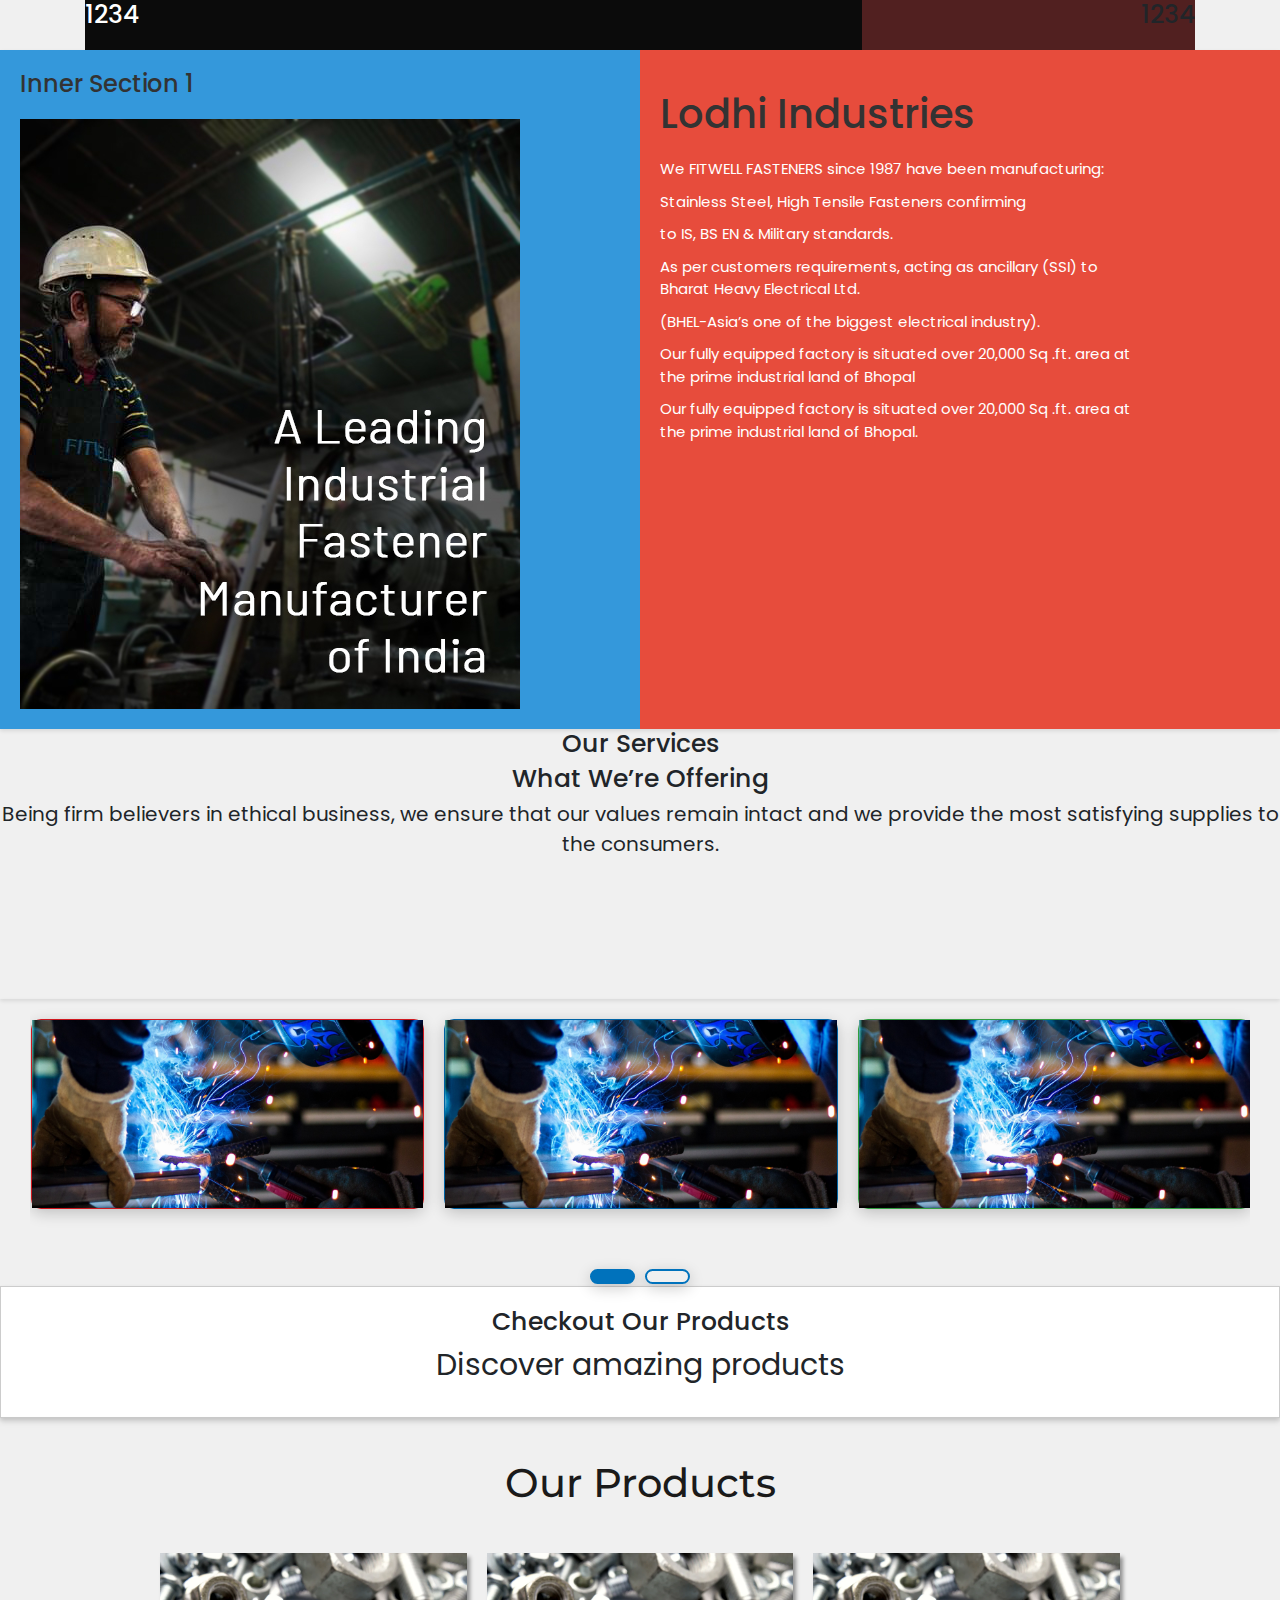
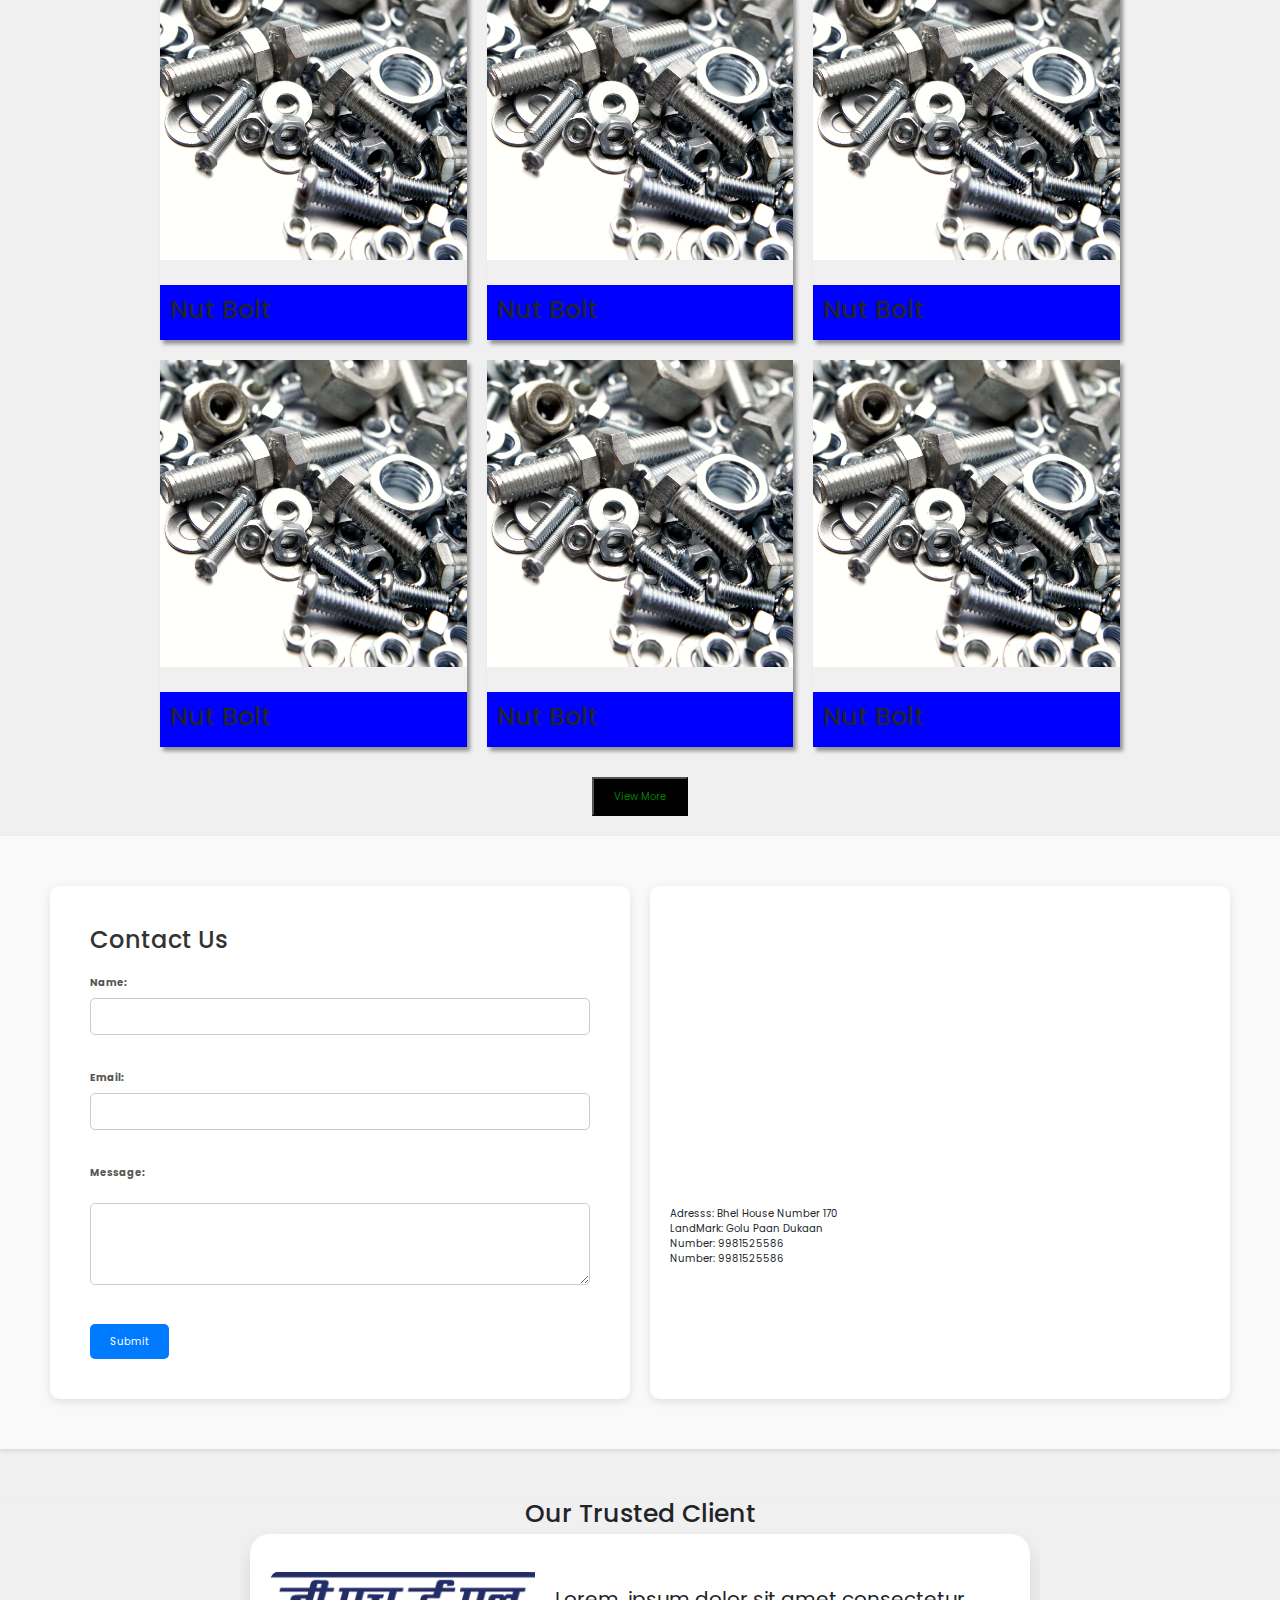
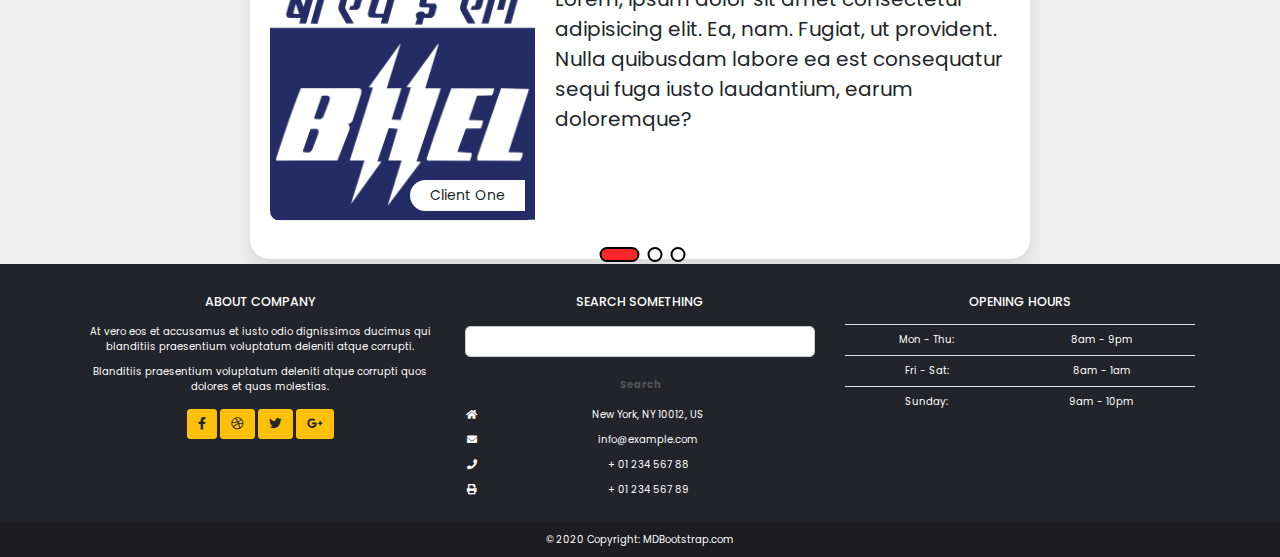
==== index.html @ 73144bdf "Add files via upload" ====
<!DOCTYPE html>
<html lang="en">
  <head>
    <meta charset="UTF-8" />
    <meta name="viewport" content="width=device-width, initial-scale=1.0" />
    <link rel="stylesheet" href="styles.css" />

    <!-- ourwork -->
    <script src="https://code.jquery.com/jquery-3.5.1.js"></script>
    <script src="https://cdnjs.cloudflare.com/ajax/libs/OwlCarousel2/2.3.4/owl.carousel.min.js"></script>
    <link rel="stylesheet" href="https://cdnjs.cloudflare.com/ajax/libs/OwlCarousel2/2.3.4/assets/owl.carousel.min.css">
    <!-- ourwork -->


    <!-- footer -->
        <!-- Add Bootstrap CSS link here -->
        <link rel="stylesheet" href="https://maxcdn.bootstrapcdn.com/bootstrap/4.5.2/css/bootstrap.min.css">
        <!-- Add Font Awesome CSS link here -->
        <link rel="stylesheet" href="https://cdnjs.cloudflare.com/ajax/libs/font-awesome/5.15.3/css/all.min.css">

        <!-- footer -->

    <link rel="stylesheet" href="main-css.css">
    <link rel="stylesheet" href="./css/upperbanner.css" />
    <link rel="stylesheet" href="./css/carousel.css" />
    <link rel="stylesheet" href="./css/welcome.css" />
    <link rel="stylesheet" href="./css/ourwork.css">
    <link rel="stylesheet" href="./css/banner.css">
    <link rel="stylesheet" href="./css/our_products.css">
    <link rel="stylesheet" href="./css/map.css">
    <link rel="stylesheet" href="./css/testimonials.css">

    <title>Responsive Container with Sections</title>
    <!-- maroon black white gold -->
  </head>
  <body>
    <div class="container-x1">
      <section class="section-x1">
        <div class="container">
          <div class="main-up-banner">
            <div class="upper-banner1">
              <h1>1234</h1>
            </div>

            <div class="upper-banner2">
              <h1>1234</h1>
            </div>
          </div>
        </div>
      </section>

      <!-- -------------------- -->
      <section class="section-x1">
        <div class="carousel">
          <div class="carousel-inner">
            <input
              class="carousel-open"
              type="radio"
              id="carousel-1"
              name="carousel"
              aria-hidden="true"
              hidden=""
              checked="checked"
            />
            <div class="carousel-item">
              <img src="./images/rob-lambert-9Q_pLLP_jmA-unsplash.jpg" />
            </div>
            <input
              class="carousel-open"
              type="radio"
              id="carousel-2"
              name="carousel"
              aria-hidden="true"
              hidden=""
            />
            <div class="carousel-item">
              <img src="./images/jayphen-simpson-8jNATlZXhgk-unsplash.jpg" />
            </div>
            <input
              class="carousel-open"
              type="radio"
              id="carousel-3"
              name="carousel"
              aria-hidden="true"
              hidden=""
            />
            <div class="carousel-item">
              <img src="./images/sherman-yang-frFhOVkzGEQ-unsplash.jpg" />
            </div>
            <label for="carousel-3" class="carousel-control prev control-1"
              >‹</label
            >
            <label for="carousel-2" class="carousel-control next control-1"
              >›</label
            >
            <label for="carousel-1" class="carousel-control prev control-2"
              >‹</label
            >
            <label for="carousel-3" class="carousel-control next control-2"
              >›</label
            >
            <label for="carousel-2" class="carousel-control prev control-3"
              >‹</label
            >
            <label for="carousel-1" class="carousel-control next control-3"
              >›</label
            >
            <ol class="carousel-indicators">
              <li>
                <label for="carousel-1" class="carousel-bullet">•</label>
              </li>
              <li>
                <label for="carousel-2" class="carousel-bullet">•</label>
              </li>
              <li>
                <label for="carousel-3" class="carousel-bullet">•</label>
              </li>
            </ol>
          </div>
        </div>
      </section>

      <!-- -------------------- -->

      <!-- -------------------- -->
      <section class="section-x1">
        <div class="outer-container-x3">
          <div class="inner-section-x3 section-1-x3">
            <h2>Inner Section 1</h2>
            <!-- <p>This is some sample content for inner section 1.</p> -->
            <img src="../images/welcome-img-001-new.jpg" alt="" />
          </div>
          <div class="inner-section-x3 section-2-x3">
     
            <h2 >Lodhi Industries</h2>

            <div class="para-x3">
             
              <p>We FITWELL FASTENERS since 1987 have been manufacturing: </p>

                <p>Stainless Steel, High Tensile Fasteners confirming</p> 
                <p>to IS, BS EN & Military standards.</p>
                
                <p>As per customers requirements, acting as ancillary (SSI) to Bharat Heavy Electrical Ltd.</p>
                 <p>(BHEL-Asia’s one of the biggest electrical industry). </p>
                  <p>Our fully equipped factory is situated over 20,000 Sq .ft. area at the prime industrial land of Bhopal</p>
                  <p>Our fully equipped factory is situated over 20,000 Sq .ft. area at the prime industrial land of Bhopal.</p>
                
            </div>

            <div class="carousel-x3"></div>
          </div>
        </div>
      </section>
      <!-- -------------------- -->

      <!-- -------------------- -->
      <section class="section-x1">
        <div class="container-x5">
          <div class="heading-x5">
            <h1>Our Services</h1>
            <h1>What We’re Offering</h1>
            <p>
              Being firm believers in ethical business, we ensure that our
              values remain intact and we provide the most satisfying supplies
              to the consumers.
            </p>
          </div>
        </div>
      </section>
      <!-- -------------------- -->

      <!-- -------------------- -->
      <section class="section-x1">
        <div class="wrapper">
          <div class="carousel-x1 owl-carousel">
             <div class="card card-1">
                <img src="./images/rob-lambert-9Q_pLLP_jmA-unsplash.jpg" alt="">
             </div>
             <div class="card card-2">
              <img src="./images/rob-lambert-9Q_pLLP_jmA-unsplash.jpg" alt="">
             </div>
             <div class="card card-3">
              <img src="./images/rob-lambert-9Q_pLLP_jmA-unsplash.jpg" alt="">
             </div>
             <div class="card card-4">
              <img src="./images/rob-lambert-9Q_pLLP_jmA-unsplash.jpg" alt="">
             </div>
             <div class="card card-5">
              <img src="./images/rob-lambert-9Q_pLLP_jmA-unsplash.jpg" alt="">
             </div>
          </div>
       </div>
       <script>
          $(".carousel-x1").owlCarousel({
            margin: 20,
            loop: true,
            autoplay: true,
            autoplayTimeout: 2000,
            autoplayHoverPause: true,
            responsive: {
              0:{
                items:1,
                nav: false
              },
              600:{
                items:2,
                nav: false
              },
              1000:{
                items:3,
                nav: false
              }
            }
          });
       </script>
      </section>
      <!-- -------------------- -->

      <!-- -------------------- -->
      <section class="section-x1">
        <div class="banner">
          <h1>Checkout Our Products</h1>
          <p>Discover amazing products</p>
        </div>
      </section>
      <!-- -------------------- -->



<!-- our products  -->
      <!-- -------------------- -->
      <section class="section-x1">
        <div class="container-x9">

          <h1 class="heading-x9">Our Products</h1>
      
          <div class="gallery-x9">
      

              <div class="gallery-item-x9">
                <div class="img-div">
                  <img class="gallery-image-x9" src="./images/Blots-and-Nuts_1200x1200.webp" alt="person writing in a notebook beside by an iPad, laptop, printed photos, spectacles, and a cup of coffee on a saucer">
                </div>
                <div class="h1-div">
                  <h1>Nut Bolt</h1>
                </div>
              </div>
           
           


      
              <div class="gallery-item-x9">
                <div class="img-div">
                  <img class="gallery-image-x9" src="./images/Blots-and-Nuts_1200x1200.webp" alt="person writing in a notebook beside by an iPad, laptop, printed photos, spectacles, and a cup of coffee on a saucer">
                </div>

                <div class="h1-div">
                  <h1>Nut Bolt</h1>
                </div>
              </div>
      


              <div class="gallery-item-x9">
                <div class="img-div">
                  <img class="gallery-image-x9"  src="./images/Blots-and-Nuts_1200x1200.webp" alt="person writing in a notebook beside by an iPad, laptop, printed photos, spectacles, and a cup of coffee on a saucer">
                </div>
                <div class="h1-div">
                  <h1>Nut Bolt</h1>
                </div>
              </div>
      
              <div class="gallery-item-x9">
                <div class="img-div">
                  <img class="gallery-image-x9"  src="./images/Blots-and-Nuts_1200x1200.webp" alt="person writing in a notebook beside by an iPad, laptop, printed photos, spectacles, and a cup of coffee on a saucer">
                </div>
                <div class="h1-div">
                  <h1>Nut Bolt</h1>
                </div>
              </div>
      
              <div class="gallery-item-x9">
                <div class="img-div">
                  <img class="gallery-image-x9"  src="./images/Blots-and-Nuts_1200x1200.webp" alt="person writing in a notebook beside by an iPad, laptop, printed photos, spectacles, and a cup of coffee on a saucer">
                </div>
                <div class="h1-div">
                  <h1>Nut Bolt</h1>
                </div>
              </div>
      
              <div class="gallery-item-x9">
                <div class="img-div">
                  <img class="gallery-image-x9"  src="./images/Blots-and-Nuts_1200x1200.webp" alt="person writing in a notebook beside by an iPad, laptop, printed photos, spectacles, and a cup of coffee on a saucer">
                </div>
                <div class="h1-div">
                  <h1>Nut Bolt</h1>
                </div>
              </div>
      
          </div>
      

          <div class="btn-prod">
            <button>View More</button>
          </div>

      </div>
      </section>
      <!-- -------------------- -->
      <!-- our products  -->





      <!-- -------------------- -->
      <section class="section-x1">



        <div class="outer-container-x11">
          <!-- Contact Form -->
          <div class="inner-section-x11">
              <div class="contact-form-x11">
                  <h2>Contact Us</h2>
                  <form>
                      <label for="name">Name:</label>
                      <input type="text" id="name" name="name" required><br><br>
  
                      <label for="email">Email:</label>
                      <input type="email" id="email" name="email" required><br><br>
  
                      <label for="message">Message:</label><br>
                      <textarea id="message" name="message" rows="4" required></textarea><br><br>
  
                      <input type="submit" value="Submit">
                  </form>
              </div>
          </div>
          <!-- Map -->
          <div class="inner-section-x11">
              <div class="map-container-x11">
                  <!-- Google Maps embed link focused on Bhopal -->
                  <iframe src="https://www.google.com/maps/embed?pb=!1m18!1m12!1m3!1d14687.550376116!2d77.40193157275942!3d23.254537868843455!2m3!1f0!2f0!3f0!3m2!1i1024!2i768!4f13.1!3m3!1m2!1s0x397fc4e61d8b0001%3A0x3154ec676f912ab2!2sBhopal%2C%20Madhya%20Pradesh%2C%20India!5e0!3m2!1sen!2sus!4v1630476558932!5m2!1sen!2sus" frameborder="0" style="border:0; width:100%; height:100%;" allowfullscreen></iframe>
              </div>
  
              <div>
                  <div>
                      <span>Adresss:</span>   <span>Bhel House Number 170</span> 
                  </div>
  
                  <div>
                      <span>LandMark:</span>   <span>Golu Paan Dukaan</span> 
                  </div>
  
     
                  <div>
                     <span>Number:</span> <span>9981525586</span>
                  </div>
  
              
                     
                  <div>
                      <span>Number:</span> <span>9981525586</span>
                   </div>
   
  
              </div>
          </div>
      </div>
  
      </section>
      <!-- -------------------- -->


      


      <!-- -------------------- -->
      <section class="section-x1">


        <div class="mom-container-x133">

   

        <div class="container-x13">
          <div class="heading-clients">
            <h1>Our Trusted Client</h1>
          </div>  
          <div class="wrapper-x13">
            <div class="card-x13">
         

              <div class="card-thumb-x13">
                <img src="../images/BHEL_Logo.svg.png" class="client-img-x13" alt="" />
                <span class="client-name-x13">client one</span>
              </div>
              <div class="card-body-x13">
                <p class="review-x13">
                  Lorem, ipsum dolor sit amet consectetur adipisicing elit. Ea, nam.
                  Fugiat, ut provident. Nulla quibusdam labore ea est consequatur
                  sequi fuga iusto laudantium, earum doloremque?
                </p>
                <div class="rating-x13">
                  <img src="img/star-fill.png" class="star" alt="" />
                  <img src="img/star-fill.png" class="star" alt="" />
                  <img src="img/star-fill.png" class="star" alt="" />
                  <img src="img/star-fill.png" class="star" alt="" />
                  <img src="img/star-no-fill.png" class="star" alt="" />
                </div>
              </div>
            </div>
            <div class="card-x13">
              <div class="card-thumb-x13">
                <img src="../images/BHEL_Logo.svg.png" class="client-img-x13" alt="" />
                <span class="client-name-x13">client two</span>
              </div>
              <div class="card-body-x13">
                <p class="review-x13">
                  Lorem, ipsum dolor sit amet consectetur adipisicing elit. Ea, nam.
                  Fugiat, ut provident. Nulla quibusdam labore ea est consequatur
                  sequi fuga iusto laudantium, earum doloremque?
                </p>
                <div class="rating-x13">
                  <img src="img/star-fill.png" class="star" alt="" />
                  <img src="img/star-fill.png" class="star" alt="" />
                  <img src="img/star-fill.png" class="star" alt="" />
                  <img src="img/star-fill.png" class="star" alt="" />
                  <img src="img/star-no-fill.png" class="star" alt="" />
                </div>
              </div>
            </div>
            <div class="card-x13">
              <div class="card-thumb-x13">
                <img src="../images/BHEL_Logo.svg.png" class="client-img-x13" alt="" />
                <span class="client-name-x13">client three</span>
              </div>
              <div class="card-body-x13">
                <p class="review-x13">
                  Lorem, ipsum dolor sit amet consectetur adipisicing elit. Ea, nam.
                  Fugiat, ut provident. Nulla quibusdam labore ea est consequatur
                  sequi fuga iusto laudantium, earum doloremque?
                </p>
                <div class="rating-x13">
                  <img src="img/star-fill.png" class="star" alt="" />
                  <img src="img/star-fill.png" class="star" alt="" />
                  <img src="img/star-fill.png" class="star" alt="" />
                  <img src="img/star-fill.png" class="star" alt="" />
                  <img src="img/star-no-fill.png" class="star" alt="" />
                </div>
              </div>
            </div>
          </div>
          <div class="indicators-x13">
            <button class="active-x13"></button>
            <button></button>
            <button></button>
          </div>
        </div>

      </div>
    
        <script src="app.js"></script>
    
        <script>
          const wrapper = document.querySelector(".wrapper-x13");
          const indicators = [...document.querySelectorAll(".indicators-x13 button")];
    
          let currentTestimonial = 0; // Default 0
    
          indicators.forEach((item, i) => {
            item.addEventListener("click", () => {
              indicators[currentTestimonial].classList.remove("active-x13");
              wrapper.style.marginLeft = `-${100 * i}%`;
              item.classList.add("active-x13");
              currentTestimonial = i;
            });
          });
        </script>

      </section>
      <!-- -------------------- -->




      

      <!-- -------------------- -->
      <section class="section-x1">
           <!-- Footer with full width -->
    <footer class="text-white text-center text-lg-start" style="background-color: #23242a;">
      <!-- Grid container -->
      <div class="container p-4">
          <!-- Grid row -->
          <div class="row mt-4">
              <!-- Grid column 1 -->
              <div class="col-lg-4 col-md-12 mb-4 mb-md-0">
                  <h5 class="text-uppercase mb-4">About company</h5>
                  <p>
                      At vero eos et accusamus et iusto odio dignissimos ducimus qui blanditiis praesentium
                      voluptatum deleniti atque corrupti.
                  </p>
                  <p>
                      Blanditiis praesentium voluptatum deleniti atque corrupti quos dolores et quas
                      molestias.
                  </p>
                  <div class="mt-4">
                      <!-- Social media icons -->
                      <a href="#" class="btn btn-floating btn-warning btn-lg"><i class="fab fa-facebook-f"></i></a>
                      <a href="#" class="btn btn-floating btn-warning btn-lg"><i class="fab fa-dribbble"></i></a>
                      <a href="#" class="btn btn-floating btn-warning btn-lg"><i class="fab fa-twitter"></i></a>
                      <a href="#" class="btn btn-floating btn-warning btn-lg"><i class="fab fa-google-plus-g"></i></a>
                  </div>
              </div>
              <!-- Grid column 2 -->
              <div class="col-lg-4 col-md-6 mb-4 mb-md-0">
                  <h5 class="text-uppercase mb-4 pb-1">Search something</h5>
                  <div class="form-outline form-white mb-4">
                      <input type="text" id="formControlLg" class="form-control form-control-lg">
                      <label class="form-label" for="formControlLg" style="margin-left: 0px;">Search</label>
                  </div>
                  <ul class="fa-ul" style="margin-left: 1.65em;">
                      <li class="mb-3">
                          <span class="fa-li"><i class="fas fa-home"></i></span><span class="ms-2">New York, NY 10012, US</span>
                      </li>
                      <li class="mb-3">
                          <span class="fa-li"><i class="fas fa-envelope"></i></span><span class="ms-2">info@example.com</span>
                      </li>
                      <li class="mb-3">
                          <span class="fa-li"><i class="fas fa-phone"></i></span><span class="ms-2">+ 01 234 567 88</span>
                      </li>
                      <li class="mb-3">
                          <span class="fa-li"><i class="fas fa-print"></i></span><span class="ms-2">+ 01 234 567 89</span>
                      </li>
                  </ul>
              </div>
              <!-- Grid column 3 -->
              <div class="col-lg-4 col-md-6 mb-4 mb-md-0">
                  <h5 class="text-uppercase mb-4">Opening hours</h5>
                  <table class="table text-center text-white">
                      <tbody class="font-weight-normal">
                          <tr>
                              <td>Mon - Thu:</td>
                              <td>8am - 9pm</td>
                          </tr>
                          <tr>
                              <td>Fri - Sat:</td>
                              <td>8am - 1am</td>
                          </tr>
                          <tr>
                              <td>Sunday:</td>
                              <td>9am - 10pm</td>
                          </tr>
                      </tbody>
                  </table>
              </div>
          </div>
          <!-- Grid row -->
      </div>
      <!-- Grid container -->

      <!-- Copyright -->
      <div class="text-center p-3" style="background-color: rgba(0, 0, 0, 0.2);">
          © 2020 Copyright:
          <a class="text-white" href="https://mdbootstrap.com/">MDBootstrap.com</a>
      </div>
      <!-- Copyright -->
  </footer>
  <!-- End of footer -->
      </section>
      <!-- -------------------- -->




      

      <!-- -------------------- -->
      <section class="section-x1"></section>
      <!-- -------------------- -->



         <!-- -------------------- -->
         <section class="section-x1"></section>
         <!-- -------------------- -->


            <!-- -------------------- -->
      <section class="section-x1"></section>
      <!-- -------------------- -->

         <!-- -------------------- -->
         <section class="section-x1"></section>
         <!-- -------------------- -->





    </div>
  </body>
</html>
---- styles.css ----
body {
    margin: 0;
    font-family: Arial, sans-serif;
  }
  
  .container-x1 {
    /* display: flex;
    flex-wrap: wrap; */
    justify-content: space-between;
    /* padding: 20px; */
    background-color: #f0f0f0;
  }
  
  .section-x1 {
    flex: 1;
    /* min-width: calc(20% - 20px); Adjust as needed for spacing */
    /* margin: 2px;
    padding: 20px; */
    /* background-color: #ffbfbf; */
    /* border-radius: 8px; */
    box-shadow: 0 2px 4px rgba(0, 0, 0, 0.1);
    /* text-align: center; */
  }
---- main-css.css ----
body {
    margin: 0;
    padding: 0;
    box-sizing: border-box;
}


/* carousel-css */

.carousel-item img{
    width: 100%;
}

.carousel-item {
    height: 90vh;
}

/* carousel-css */




/* about us */

.outer-container-x3 {
    width: 100%;
}

.section-2-x3 h2{
    font-size: 40px;
    margin-top: 20px;
}


.para-x3 p{
    font-size: 15px;
    width: 80%;

}
/* about us */



/* products  */
.img-div h1{
color: white;
background-color: black;
font-size: 20px;
padding: 2px;
}


/* products  */



/* our services */

.container-x5 {
    height: 30vh;
}

.heading-x5 {
    text-align: center;
    font-size: 20px;
}


/* our services */




/* products banner */

.banner {
    text-align: center;
    font-size: 30px;
}

.img-div {
    background-color: blue;
}

.h1-div {
    margin-top: 25px;
    background-color: blue;
    padding: 10px;
}

.btn-prod{
    text-align: center;
}


.btn-prod button{
color: green;
background-color: black;
padding: 10px 20px;
margin-top: 30px;
}
---- css/upperbanner.css ----
body {
    margin: 0;
    font-family: Arial, sans-serif;
  }

  .main-up-banner {
    display: flex;
    justify-content: space-between;
  }


  .upper-banner1 {
    width: 70%;
    background-color: rgb(11, 11, 11);
    height: 50px;
    color: white;
  }


  .upper-banner2 {
    width: 30%;
    background-color: rgb(81, 32, 32);
    height: 50px;
    
  } 


   .upper-banner2 h1{
    float: right;
   }
---- css/carousel.css ----
html, body {
    margin: 0px;
    padding: 0px;
    background: url("http://digital.bnint.com/filelib/s9/photos/white_wood_4500x3000_lo_res.jpg");
}

.carousel {
    position: relative;
    box-shadow: 0px 1px 6px rgba(0, 0, 0, 0.64);
    /* margin-top: 26px; */
}

.carousel-inner {
    position: relative;
    overflow: hidden;
    width: 100%;
}

.carousel-open:checked + .carousel-item {
    position: static;
    opacity: 100;
}

.carousel-item {
    position: absolute;
    opacity: 0;
    -webkit-transition: opacity 0.6s ease-out;
    transition: opacity 0.6s ease-out;
}

.carousel-item img {
    display: block;
    height: auto;
    max-width: 100%;
}

.carousel-control {
    background: rgba(0, 0, 0, 0.28);
    border-radius: 50%;
    color: #fff;
    cursor: pointer;
    display: none;
    font-size: 40px;
    height: 40px;
    line-height: 35px;
    position: absolute;
    top: 50%;
    -webkit-transform: translate(0, -50%);
    cursor: pointer;
    -ms-transform: translate(0, -50%);
    transform: translate(0, -50%);
    text-align: center;
    width: 40px;
    z-index: 10;
}

.carousel-control.prev {
    left: 2%;
}

.carousel-control.next {
    right: 2%;
}

.carousel-control:hover {
    background: rgba(0, 0, 0, 0.8);
    color: #aaaaaa;
}

#carousel-1:checked ~ .control-1,
#carousel-2:checked ~ .control-2,
#carousel-3:checked ~ .control-3 {
    display: block;
}

.carousel-indicators {
    list-style: none;
    margin: 0;
    padding: 0;
    position: absolute;
    bottom: 2%;
    left: 0;
    right: 0;
    text-align: center;
    z-index: 10;
}

.carousel-indicators li {
    display: inline-block;
    margin: 0 5px;
}

.carousel-bullet {
    color: #fff;
    cursor: pointer;
    display: block;
    font-size: 35px;
}

.carousel-bullet:hover {
    color: #aaaaaa;
}

#carousel-1:checked ~ .control-1 ~ .carousel-indicators li:nth-child(1) .carousel-bullet,
#carousel-2:checked ~ .control-2 ~ .carousel-indicators li:nth-child(2) .carousel-bullet,
#carousel-3:checked ~ .control-3 ~ .carousel-indicators li:nth-child(3) .carousel-bullet {
    color: #428bca;
}

#title {
    width: 100%;
    position: absolute;
    padding: 0px;
    margin: 0px auto;
    text-align: center;
    font-size: 27px;
    color: rgba(255, 255, 255, 1);
    font-family: 'Open Sans', sans-serif;
    z-index: 9999;
    text-shadow: 0px 1px 2px rgba(0, 0, 0, 0.33), -1px 0px 2px rgba(255, 255, 255, 0);
}
---- css/welcome.css ----
body {
    margin: 0;
    padding: 0;
    font-family: Arial, sans-serif;
  }
  .outer-container-x3 {
    display: flex;
    flex-wrap: wrap;
    justify-content: center;
  }
  .inner-section-x3 {
    flex: 1;
    min-width: 300px;
    padding: 20px;
    box-sizing: border-box;
    color: #fff;
  }
  .section-1-x3 {
    background-color: #3498db;
  }
  .section-2-x3 {
    background-color: #e74c3c;
  }
---- css/ourwork.css ----
@import url('https://fonts.googleapis.com/css?family=Poppins:400,500,600,700&display=swap');
*{
margin: 0;
padding: 0;
box-sizing: border-box;
font-family: 'Poppins', sans-serif;
}
body{
min-height: 100vh;
display: flex;
align-items: center;
}
.wrapper{
width: 100%;
}
.carousel-x1{
width: 100vw;;
margin: auto;
padding: 0 30px;
}
.carousel-x1 .card{
color: #fff;
text-align: center;
margin: 20px 0;
line-height: 250px;
font-size: 90px;
font-weight: 600;
border-radius: 10px;
box-shadow: 0px 4px 15px rgba(0,0,0,0.2);
}
.carousel-x1 .card-1{
background: #ed1c24;
}
.carousel-x1 .card-2{
background: #0072bc;
}
.carousel-x1 .card-3{
background: #39b54a;
}
.carousel-x1 .card-4{
background: #f26522;
}
.carousel-x1 .card-5{
background: #630460;
}
.owl-dots{
text-align: center;
margin-top: 40px;
}
.owl-dot{
height: 15px;
width: 45px;
margin: 0 5px;
outline: none;
border-radius: 14px;
border: 2px solid #0072bc!important;
box-shadow: 0px 4px 15px rgba(0,0,0,0.2);
transition: all 0.3s ease;
}
.owl-dot.active,
.owl-dot:hover{
background: #0072bc!important;
}
---- css/banner.css ----
body {
    margin: 0;
    padding: 0;
    /* display: flex;
    justify-content: center; */
    align-items: center;
    min-height: 100vh;
    background-color: #f0f0f0; /* Change this to your desired background color */
  }
  
  .banner {
    width: 100%;
    padding: 20px;
    text-align: center;
    background-color: #ffffff; /* Change this to your desired banner background color */
    border: 1px solid #ccc;
    box-shadow: 0 4px 6px rgba(0, 0, 0, 0.1);
  }

  @media (max-width: 768px) {
    .banner {
      max-width: 90%;
    }
  }
---- css/our_products.css ----
@import url(https://fonts.googleapis.com/css?family=Montserrat:500);

:root {
	/* Base font size */
	font-size: 10px;
}

*,
*::before,
*::after {
	box-sizing: border-box;
}

body {
	min-height: 100vh;
	background-color: #fafafa;
}

.container-x9 {
	max-width: 100rem;
	margin: 0 auto;
	padding: 0 2rem 2rem;
}

.heading-x9 {
	font-family: "Montserrat", Arial, sans-serif;
	font-size: 4rem;
	font-weight: 500;
	line-height: 1.5;
	text-align: center;
	padding: 3.5rem 0;
	color: #1a1a1a;
}

.heading-x9 span {
	display: block;
}

.gallery-x9 {
	display: flex;
	flex-wrap: wrap;
	/* Compensate for excess margin on outer gallery flex items */
	margin: -1rem -1rem;
}

.gallery-item-x9 {
	/* Minimum width of 24rem and grow to fit available space */
	flex: 1 0 24rem;
	/* Margin value should be half of grid-gap value as margins on flex items don't collapse */
	margin: 1rem;
	box-shadow: 0.3rem 0.4rem 0.4rem rgba(0, 0, 0, 0.4);
	overflow: hidden;
}

.gallery-image-x9 {
	display: block;
	width: 100%;
	height: 100%;
	object-fit: cover;
	transition: transform 400ms ease-out;
}

.gallery-image-x9:hover {
	transform: scale(1.15);
}

/*

The following rule will only run if your browser supports CSS grid.

Remove or comment-out the code block below to see how the browser will fall-back to flexbox styling. 

*/

@supports (display: grid) {
	.gallery-x9 {
		display: grid;
		grid-template-columns: repeat(auto-fit, minmax(24rem, 1fr));
		grid-gap: 2rem;
	}

	.gallery-x9,
	.gallery-item-x9 {
		margin: 0;
	}
}
---- css/map.css ----
/* Resetting some default browser styling for a consistent look */
body, h2, form {
    margin: 0;
    padding: 0;
}

body {
    font-family: Arial, sans-serif;
}

/* Styling for the outer container */
.outer-container-x11 {
    display: flex;
    justify-content: space-between;
    flex-wrap: wrap;
    padding: 40px;
    background-color: #f9f9f9;  /* Added a slight background color for contrast */
}

/* Styling for the inner sections */
.inner-section-x11 {
    flex: 1;
    padding: 20px;
    box-shadow: 0 3px 10px rgba(0, 0, 0, 0.1); /* Subtle shadow for depth */
    background-color: white; /* Make the inner sections pop out */
    border-radius: 10px;
    margin: 10px; /* Added spacing between sections */
}

/* Styling for the contact form */
.contact-form-x11 {
    padding: 20px;
    border-radius: 10px;
}

h2 {
    font-size: 24px;
    margin-bottom: 20px; /* Space between title and content */
    color: #333; /* Dark color for emphasis */
}

label {
    display: block;
    margin-bottom: 8px; /* Space between label and input */
    font-weight: bold; /* Make labels bold */
    color: #555; /* Dark grey color for labels */
}

input[type="text"], input[type="email"], textarea {
    width: 100%; /* Full width inputs */
    padding: 10px;
    border: 1px solid #ccc; /* Light border */
    border-radius: 5px; /* Rounded corners */
    margin-bottom: 20px; /* Space between each input */
}

input[type="submit"] {
    background-color: #007BFF; /* Blue color */
    color: white;
    padding: 10px 20px;
    border: none;
    border-radius: 5px;
    cursor: pointer;
    transition: background-color 0.3s ease; /* Transition for hover effect */
}

input[type="submit"]:hover {
    background-color: #0056b3; /* Darken on hover */
}

/* Styling for the map container */
.map-container-x11 {
    width: 100%;
    height: 300px;
    border-radius: 10px;
    overflow: hidden;
}

/* Responsive styling */
@media (max-width: 768px) {
    .map-container-x11 {
        height: 200px;
    }

    .outer-container-x11 {
        padding: 20px; /* Reduce padding on smaller screens */
        flex-direction: column;
    }
}
---- css/testimonials.css ----
@import url("https://fonts.googleapis.com/css2?family=Dosis:wght@500&family=Roboto:wght@400&display=swap");

* {
  margin: 0;
  padding: 0;
  box-sizing: border-box;
}

body {
  /* width: 100%;
  height: 100vh;
  display: flex;
  justify-content: center;

  font-family: "dosis";
  color: #080808; */
  /* background: linear-gradient(110deg, #fc6a6a 0%, #ffc69d 100%); */
  background-color: blanchedalmond;

  /* text-align: center; */
}

.heading-clients{
    text-align: center;
    font-size: 20px;
}

.mom-container-x133 {
display: flex;
justify-content: center;
margin-top: 50px;
}

.container-x13 {
  position: relative;

  width: 800px;
  min-width: 350px;
  min-height: 250px;
  padding-bottom: 40px;
  overflow: hidden;

}

.wrapper-x13 {
  width: 300%;
  /* 300% 'caz we have 3 cards */
  min-height: 100%;
  display: flex;
  justify-content: space-between;
  transition: 1s;
}

.card-x13 {
  width: 800px;
  min-height: 100%;
  background: #fff;
  border-radius: 20px;
  box-shadow: 0 10px 20px rgba(0, 0, 0, 0.1);
  display: flex;
  justify-content: center;
  align-items: center;
  padding: 20px;
  margin: 0 10px;
}

.card-thumb-x13 {
  width: 70%;
  height: 250px;
  overflow: hidden;
  border-top-left-radius: 10px;
  border-bottom-left-radius: 10px;
  position: relative;
}

.client-img-x13 {
  width: 100%;
  height: 100%;
  object-fit: cover;
}

.client-name-x13 {
  position: absolute;
  bottom: 10px;
  right: 10px;
  border-top-left-radius: 50px;
  border-bottom-left-radius: 50px;
  padding: 5px 20px;
  background: #fff;
  text-transform: capitalize;
  font-size: 14px;
}

.card-body-x13 {
  width: 120%;
  min-height: 100%;
  height: auto;
  margin-left: 20px;
  position: relative;
  padding-bottom: 50px;
}

.review-x13 {
  font-size: 20px;
  line-height: 30px;
  margin-top: 30px;
}

.rating-x13 {
  position: absolute;
  bottom: 10px;
  left: 0;
  display: flex;
  justify-content: center;
  align-items: center;
}

.star {
  width: 25px;
  margin-right: 5px;
}

.indicators-x13 {
  position: absolute;
  bottom: 0;
  left: 50%;
  transform: translateX(-50%);
}

.indicators-x13 button {
  background: none;
  border: none;
  outline: none;
  width: 15px;
  height: 15px;
  border-radius: 50%;
  border: 2px solid #000000;
  cursor: pointer;
  margin-left: 5px;
  transition: 0.5s;
}

button.active-x13 {
  width: 40px;
  border-radius: 50px;
  background: #ff2727;
}

@media (max-width: 800px) {
  .container-x13 {
    width: 50%;
    margin: auto;
  }
  .card-x13 {
    flex-direction: column;
  }
  .card-thumb-x13 {
    width: 100%;
    border-radius: 10px;
  }
  .card-body-x13 {
    width: 100%;
    min-height: auto;
    margin-left: 0;
  }
}
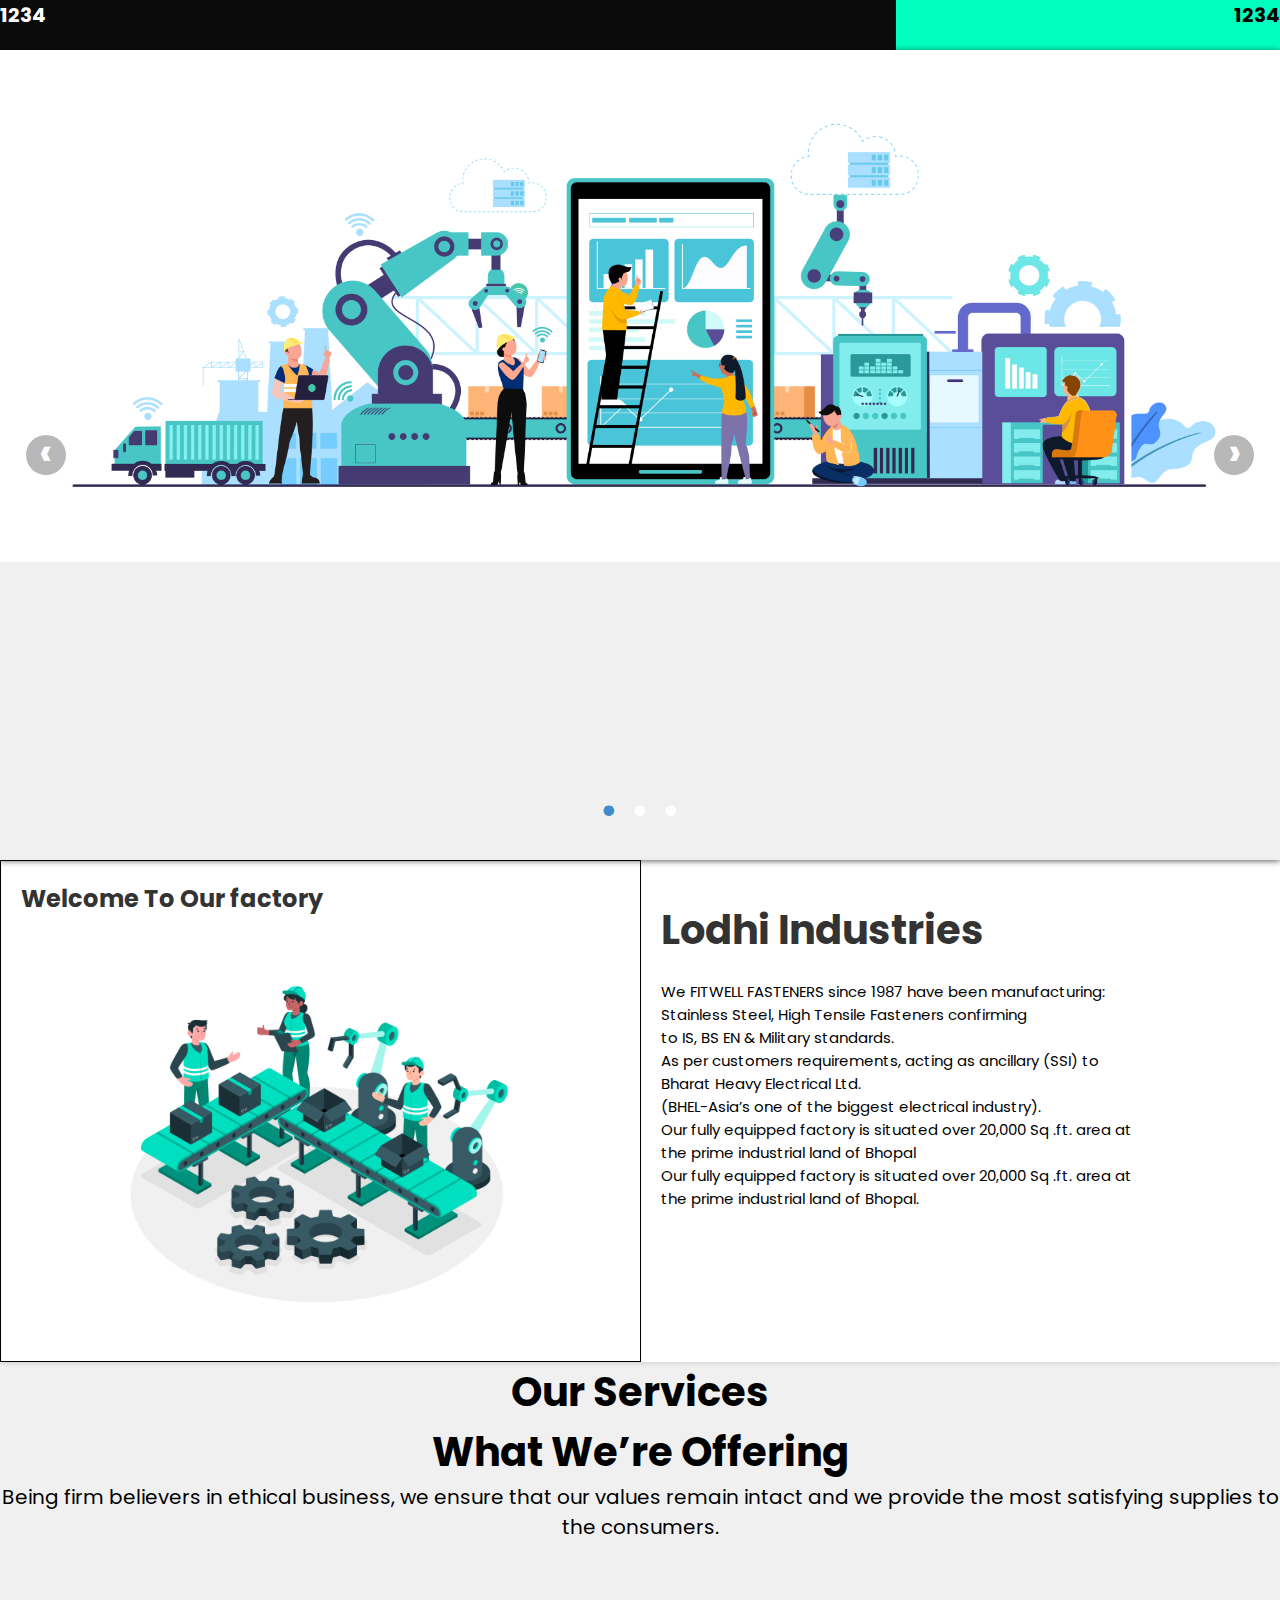
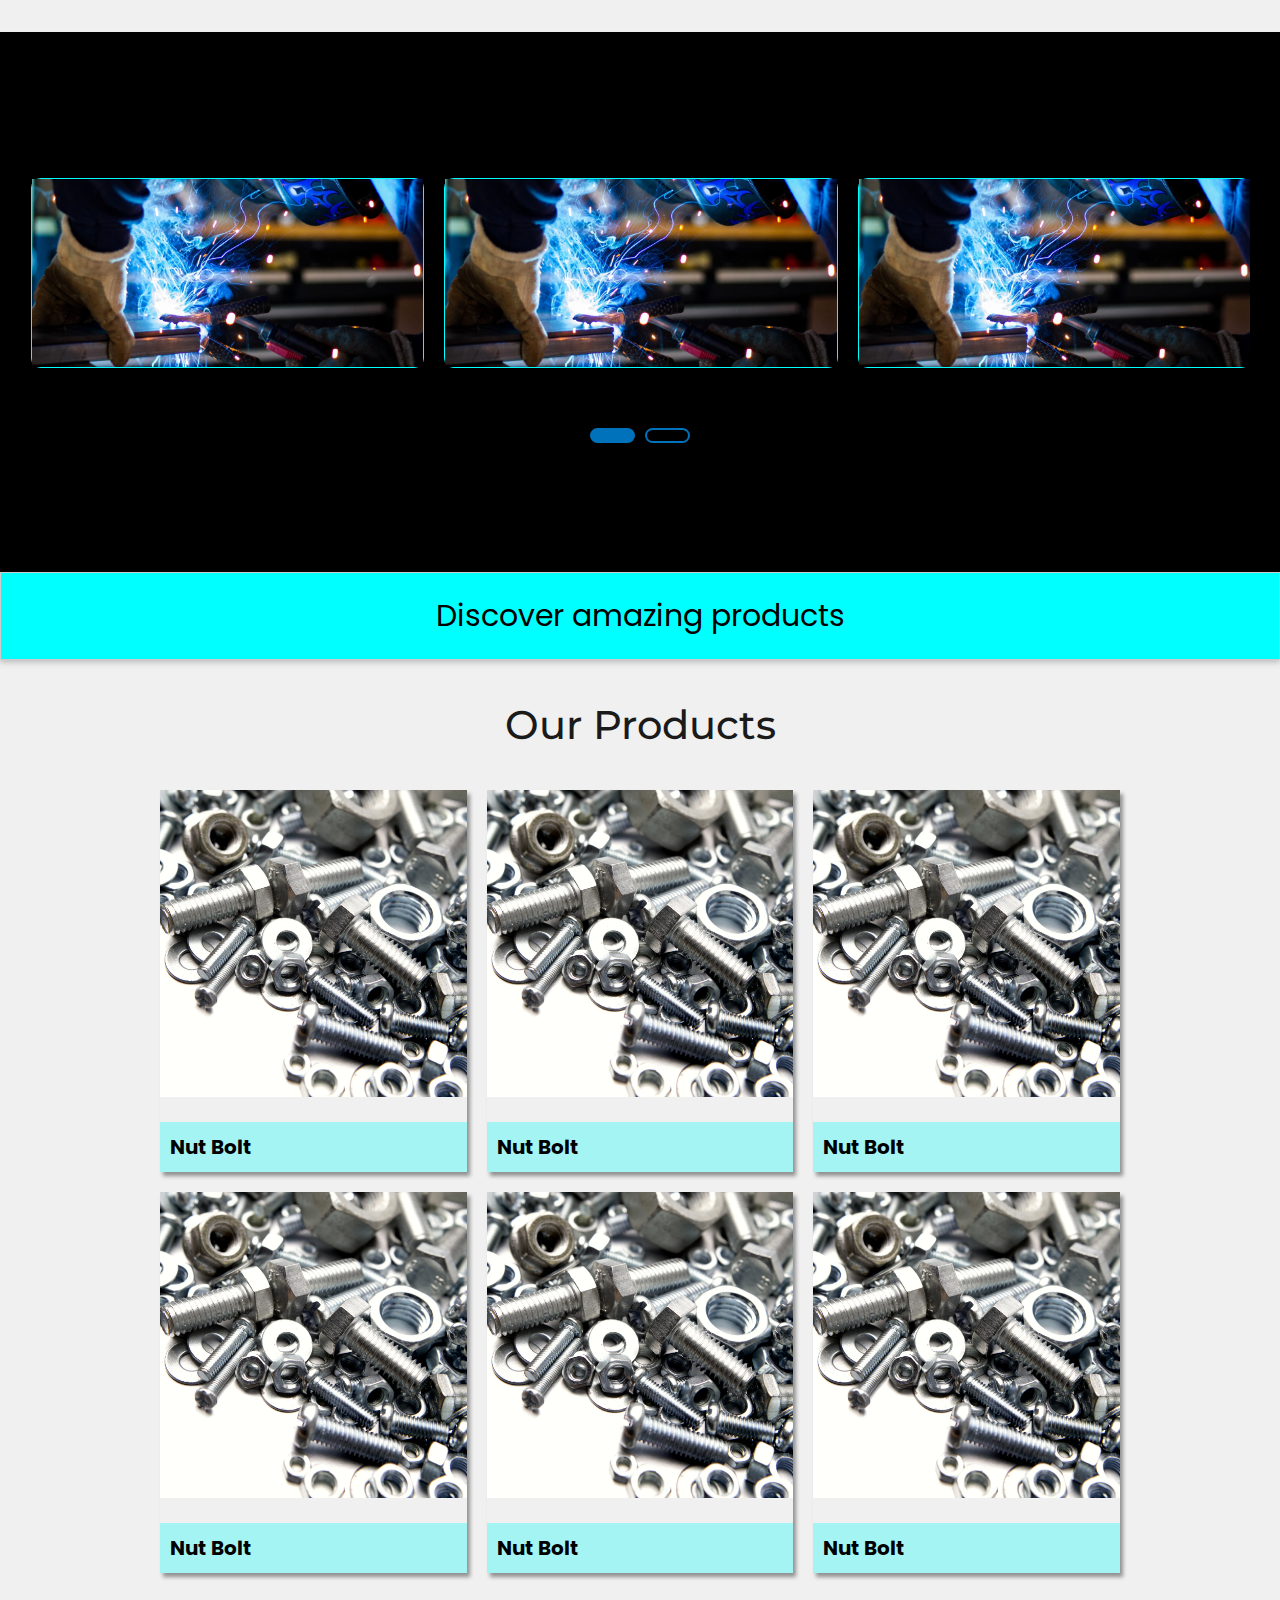
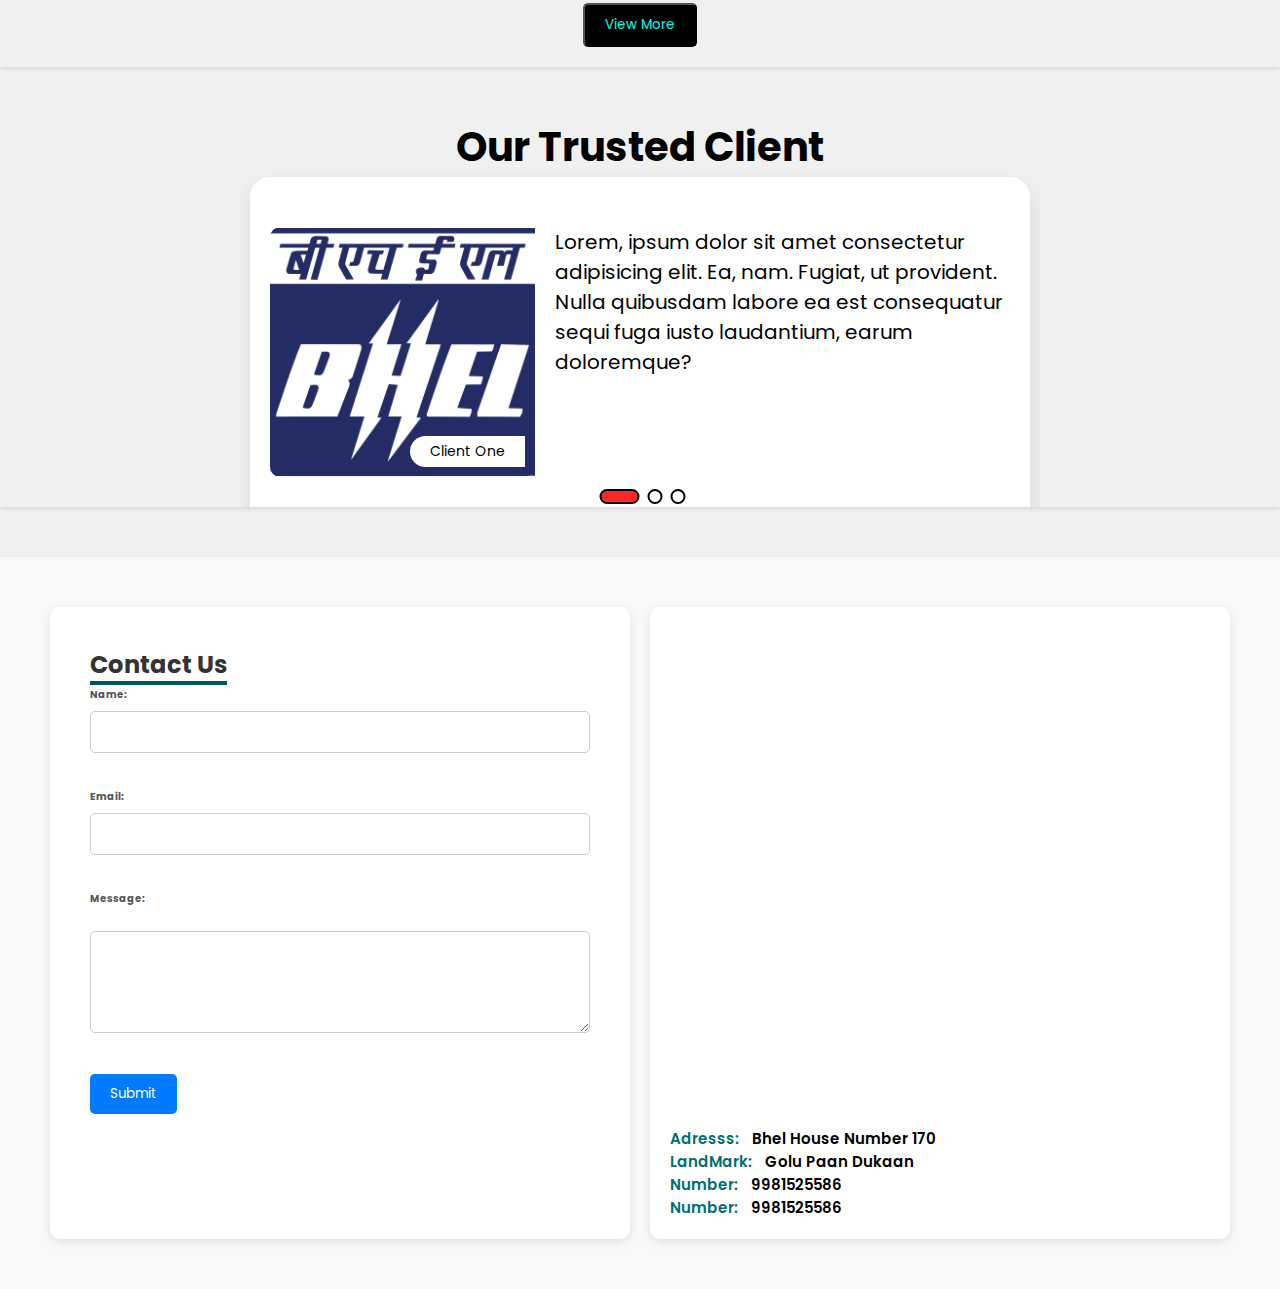
==== commit 82ecf63b: "Add files via upload" ====
--- a/index.html
+++ b/index.html
@@ -12,13 +12,7 @@
     <!-- ourwork -->
 
 
-    <!-- footer -->
-        <!-- Add Bootstrap CSS link here -->
-        <link rel="stylesheet" href="https://maxcdn.bootstrapcdn.com/bootstrap/4.5.2/css/bootstrap.min.css">
-        <!-- Add Font Awesome CSS link here -->
-        <link rel="stylesheet" href="https://cdnjs.cloudflare.com/ajax/libs/font-awesome/5.15.3/css/all.min.css">
-
-        <!-- footer -->
+
 
     <link rel="stylesheet" href="main-css.css">
     <link rel="stylesheet" href="./css/upperbanner.css" />
@@ -52,7 +46,12 @@
       <!-- -------------------- -->
       <section class="section-x1">
         <div class="carousel">
+
+        
+
           <div class="carousel-inner">
+
+           
             <input
               class="carousel-open"
               type="radio"
@@ -63,7 +62,8 @@
               checked="checked"
             />
             <div class="carousel-item">
-              <img src="./images/rob-lambert-9Q_pLLP_jmA-unsplash.jpg" />
+             
+              <img src="./images/TaeApril20.jpg" />
             </div>
             <input
               class="carousel-open"
@@ -126,9 +126,12 @@
       <section class="section-x1">
         <div class="outer-container-x3">
           <div class="inner-section-x3 section-1-x3">
-            <h2>Inner Section 1</h2>
+            <h2>Welcome To Our factory</h2>
             <!-- <p>This is some sample content for inner section 1.</p> -->
-            <img src="../images/welcome-img-001-new.jpg" alt="" />
+            <div class="inner-sec1-image">
+              <img src="./images/3413911.jpg" alt="" />
+            </div>
+
           </div>
           <div class="inner-section-x3 section-2-x3">
      
@@ -174,9 +177,14 @@
       <section class="section-x1">
         <div class="wrapper">
           <div class="carousel-x1 owl-carousel">
+            
              <div class="card card-1">
+              <div>
                 <img src="./images/rob-lambert-9Q_pLLP_jmA-unsplash.jpg" alt="">
+              </div>
+            
              </div>
+             
              <div class="card card-2">
               <img src="./images/rob-lambert-9Q_pLLP_jmA-unsplash.jpg" alt="">
              </div>
@@ -220,7 +228,7 @@
       <!-- -------------------- -->
       <section class="section-x1">
         <div class="banner">
-          <h1>Checkout Our Products</h1>
+          <!-- <h1>Checkout Our Products</h1> -->
           <p>Discover amazing products</p>
         </div>
       </section>
@@ -315,69 +323,13 @@
 
 
 
-      <!-- -------------------- -->
-      <section class="section-x1">
-
-
-
-        <div class="outer-container-x11">
-          <!-- Contact Form -->
-          <div class="inner-section-x11">
-              <div class="contact-form-x11">
-                  <h2>Contact Us</h2>
-                  <form>
-                      <label for="name">Name:</label>
-                      <input type="text" id="name" name="name" required><br><br>
-  
-                      <label for="email">Email:</label>
-                      <input type="email" id="email" name="email" required><br><br>
-  
-                      <label for="message">Message:</label><br>
-                      <textarea id="message" name="message" rows="4" required></textarea><br><br>
-  
-                      <input type="submit" value="Submit">
-                  </form>
-              </div>
-          </div>
-          <!-- Map -->
-          <div class="inner-section-x11">
-              <div class="map-container-x11">
-                  <!-- Google Maps embed link focused on Bhopal -->
-                  <iframe src="https://www.google.com/maps/embed?pb=!1m18!1m12!1m3!1d14687.550376116!2d77.40193157275942!3d23.254537868843455!2m3!1f0!2f0!3f0!3m2!1i1024!2i768!4f13.1!3m3!1m2!1s0x397fc4e61d8b0001%3A0x3154ec676f912ab2!2sBhopal%2C%20Madhya%20Pradesh%2C%20India!5e0!3m2!1sen!2sus!4v1630476558932!5m2!1sen!2sus" frameborder="0" style="border:0; width:100%; height:100%;" allowfullscreen></iframe>
-              </div>
-  
-              <div>
-                  <div>
-                      <span>Adresss:</span>   <span>Bhel House Number 170</span> 
-                  </div>
-  
-                  <div>
-                      <span>LandMark:</span>   <span>Golu Paan Dukaan</span> 
-                  </div>
-  
-     
-                  <div>
-                     <span>Number:</span> <span>9981525586</span>
-                  </div>
-  
-              
-                     
-                  <div>
-                      <span>Number:</span> <span>9981525586</span>
-                   </div>
-   
-  
-              </div>
-          </div>
-      </div>
-  
-      </section>
-      <!-- -------------------- -->
-
-
-      
-
-
+      
+
+      
+<!-- our clients  -->
+
+
+      
       <!-- -------------------- -->
       <section class="section-x1">
 
@@ -488,91 +440,72 @@
 
 
       
-
-      <!-- -------------------- -->
-      <section class="section-x1">
-           <!-- Footer with full width -->
-    <footer class="text-white text-center text-lg-start" style="background-color: #23242a;">
-      <!-- Grid container -->
-      <div class="container p-4">
-          <!-- Grid row -->
-          <div class="row mt-4">
-              <!-- Grid column 1 -->
-              <div class="col-lg-4 col-md-12 mb-4 mb-md-0">
-                  <h5 class="text-uppercase mb-4">About company</h5>
-                  <p>
-                      At vero eos et accusamus et iusto odio dignissimos ducimus qui blanditiis praesentium
-                      voluptatum deleniti atque corrupti.
-                  </p>
-                  <p>
-                      Blanditiis praesentium voluptatum deleniti atque corrupti quos dolores et quas
-                      molestias.
-                  </p>
-                  <div class="mt-4">
-                      <!-- Social media icons -->
-                      <a href="#" class="btn btn-floating btn-warning btn-lg"><i class="fab fa-facebook-f"></i></a>
-                      <a href="#" class="btn btn-floating btn-warning btn-lg"><i class="fab fa-dribbble"></i></a>
-                      <a href="#" class="btn btn-floating btn-warning btn-lg"><i class="fab fa-twitter"></i></a>
-                      <a href="#" class="btn btn-floating btn-warning btn-lg"><i class="fab fa-google-plus-g"></i></a>
+<!-- our clients  -->
+
+
+
+      <!-- -------------------- -->
+      <section class="section-x1">
+
+
+
+        <div class="outer-container-x11">
+          <!-- Contact Form -->
+          <div class="inner-section-x11">
+              <div class="contact-form-x11">
+                  <h2>Contact Us</h2>
+                  <form>
+                      <label for="name" id="form-name">Name:</label>
+                      <input type="text" id="name" name="name" required><br><br>
+  
+                      <label for="email">Email:</label>
+                      <input type="email" id="email" name="email" required><br><br>
+  
+                      <label for="message">Message:</label><br>
+                      <textarea id="message" name="message" rows="4" required></textarea><br><br>
+  
+                      <input type="submit" value="Submit">
+                  </form>
+              </div>
+          </div>
+          <!-- Map -->
+          <div class="inner-section-x11">
+              <div class="map-container-x11">
+                  <!-- Google Maps embed link focused on Bhopal -->
+                  <iframe src="https://www.google.com/maps/embed?pb=!1m18!1m12!1m3!1d14687.550376116!2d77.40193157275942!3d23.254537868843455!2m3!1f0!2f0!3f0!3m2!1i1024!2i768!4f13.1!3m3!1m2!1s0x397fc4e61d8b0001%3A0x3154ec676f912ab2!2sBhopal%2C%20Madhya%20Pradesh%2C%20India!5e0!3m2!1sen!2sus!4v1630476558932!5m2!1sen!2sus" frameborder="0" style="border:0; width:100%; height:100%;" allowfullscreen></iframe>
+              </div>
+  
+              <div>
+                  <div>
+                      <span>Adresss:</span>   <span class="span-map">Bhel House Number 170</span> 
                   </div>
-              </div>
-              <!-- Grid column 2 -->
-              <div class="col-lg-4 col-md-6 mb-4 mb-md-0">
-                  <h5 class="text-uppercase mb-4 pb-1">Search something</h5>
-                  <div class="form-outline form-white mb-4">
-                      <input type="text" id="formControlLg" class="form-control form-control-lg">
-                      <label class="form-label" for="formControlLg" style="margin-left: 0px;">Search</label>
+  
+                  <div>
+                      <span>LandMark:</span>   <span  class="span-map">Golu Paan Dukaan</span> 
                   </div>
-                  <ul class="fa-ul" style="margin-left: 1.65em;">
-                      <li class="mb-3">
-                          <span class="fa-li"><i class="fas fa-home"></i></span><span class="ms-2">New York, NY 10012, US</span>
-                      </li>
-                      <li class="mb-3">
-                          <span class="fa-li"><i class="fas fa-envelope"></i></span><span class="ms-2">info@example.com</span>
-                      </li>
-                      <li class="mb-3">
-                          <span class="fa-li"><i class="fas fa-phone"></i></span><span class="ms-2">+ 01 234 567 88</span>
-                      </li>
-                      <li class="mb-3">
-                          <span class="fa-li"><i class="fas fa-print"></i></span><span class="ms-2">+ 01 234 567 89</span>
-                      </li>
-                  </ul>
-              </div>
-              <!-- Grid column 3 -->
-              <div class="col-lg-4 col-md-6 mb-4 mb-md-0">
-                  <h5 class="text-uppercase mb-4">Opening hours</h5>
-                  <table class="table text-center text-white">
-                      <tbody class="font-weight-normal">
-                          <tr>
-                              <td>Mon - Thu:</td>
-                              <td>8am - 9pm</td>
-                          </tr>
-                          <tr>
-                              <td>Fri - Sat:</td>
-                              <td>8am - 1am</td>
-                          </tr>
-                          <tr>
-                              <td>Sunday:</td>
-                              <td>9am - 10pm</td>
-                          </tr>
-                      </tbody>
-                  </table>
-              </div>
-          </div>
-          <!-- Grid row -->
+  
+     
+                  <div>
+                     <span>Number:</span> <span  class="span-map">9981525586</span>
+                  </div>
+  
+              
+                     
+                  <div>
+                      <span>Number:</span> <span  class="span-map">9981525586</span>
+                   </div>
+   
+  
+              </div>
+          </div>
       </div>
-      <!-- Grid container -->
-
-      <!-- Copyright -->
-      <div class="text-center p-3" style="background-color: rgba(0, 0, 0, 0.2);">
-          © 2020 Copyright:
-          <a class="text-white" href="https://mdbootstrap.com/">MDBootstrap.com</a>
-      </div>
-      <!-- Copyright -->
-  </footer>
-  <!-- End of footer -->
-      </section>
-      <!-- -------------------- -->
+  
+      </section>
+      <!-- -------------------- -->
+
+
+      
+
 
 
 
--- a/main-css.css
+++ b/main-css.css
@@ -2,10 +2,12 @@
     margin: 0;
     padding: 0;
     box-sizing: border-box;
+    
+
 }
 
 
-/* carousel-css */
+/* carousel 1 -css */
 
 .carousel-item img{
     width: 100%;
@@ -15,8 +17,25 @@
     height: 90vh;
 }
 
-/* carousel-css */
 
+.carousel-heading {
+    text-align: center;
+}
+/* carousel 1 -css */
+
+
+
+
+/*  inner section */
+.inner-sec1-image img{
+    width: 400px;
+}
+
+
+.inner-sec1-image {
+    text-align: center;
+}
+/*  inner section */
 
 
 
@@ -35,7 +54,7 @@
 .para-x3 p{
     font-size: 15px;
     width: 80%;
-
+    color: black;
 }
 /* about us */
 
@@ -66,6 +85,7 @@
 }
 
 
+
 /* our services */
 
 
@@ -76,15 +96,22 @@
 .banner {
     text-align: center;
     font-size: 30px;
+
+}
+
+.banner p {
+    background-color: cyan;
+    padding: 20px;
 }
 
 .img-div {
-    background-color: blue;
+    background-color: rgb(0, 0, 0);
+
 }
 
 .h1-div {
     margin-top: 25px;
-    background-color: blue;
+    background-color: rgba(0, 255, 255, 0.311);
     padding: 10px;
 }
 
@@ -94,9 +121,49 @@
 
 
 .btn-prod button{
-color: green;
+color: rgb(0, 255, 234);
 background-color: black;
 padding: 10px 20px;
 margin-top: 30px;
+border-radius: 5px;
 }
 
+
+
+/* map container  */
+
+.inner-section-x11 span {
+font-size: 15px;
+font-weight: 600; 
+padding-right: 10px;
+color: rgb(0, 112, 112);
+/* border-bottom: 2px solid black; */
+margin-bottom: 2px;
+}
+
+.map-container-x11 {
+ 
+}
+
+
+.span-map {
+    color: black !important;
+}
+
+
+
+.contact-form-x11  h2 {
+
+    border-bottom: 4px solid rgb(0, 88, 88);
+    display: inline;
+}
+
+#form-name {
+    margin-top: 5px;
+}
+
+
+.contact-form-x11 {
+
+}
+/* map container  */--- a/css/upperbanner.css
+++ b/css/upperbanner.css
@@ -19,7 +19,7 @@
 
   .upper-banner2 {
     width: 30%;
-    background-color: rgb(81, 32, 32);
+    background-color: rgb(0, 255, 191);
     height: 50px;
     
   } 
--- a/css/welcome.css
+++ b/css/welcome.css
@@ -16,8 +16,9 @@
     color: #fff;
   }
   .section-1-x3 {
-    background-color: #3498db;
+    background-color: #ffffff;
+    border: 1px solid black;
   }
   .section-2-x3 {
-    background-color: #e74c3c;
+    background-color: #ffffff;
   }--- a/css/ourwork.css
+++ b/css/ourwork.css
@@ -13,6 +13,10 @@
 }
 .wrapper{
 width: 100%;
+background-color: black;
+height: 60vh;
+display: flex;
+justify-content: center;
 }
 .carousel-x1{
 width: 100vw;;
@@ -28,6 +32,7 @@
 font-weight: 600;
 border-radius: 10px;
 box-shadow: 0px 4px 15px rgba(0,0,0,0.2);
+border: 1px solid cyan;
 }
 .carousel-x1 .card-1{
 background: #ed1c24;
--- a/css/banner.css
+++ b/css/banner.css
@@ -10,11 +10,12 @@
   
   .banner {
     width: 100%;
-    padding: 20px;
+    /* padding: 20px; */
     text-align: center;
     background-color: #ffffff; /* Change this to your desired banner background color */
     border: 1px solid #ccc;
     box-shadow: 0 4px 6px rgba(0, 0, 0, 0.1);
+
   }
 
   @media (max-width: 768px) {
--- a/css/our_products.css
+++ b/css/our_products.css
@@ -14,7 +14,7 @@
 
 body {
 	min-height: 100vh;
-	background-color: #fafafa;
+	/* background-color: #fafafa; */
 }
 
 .container-x9 {
--- a/css/map.css
+++ b/css/map.css
@@ -73,7 +73,7 @@
 /* Styling for the map container */
 .map-container-x11 {
     width: 100%;
-    height: 300px;
+    height: 500px;
     border-radius: 10px;
     overflow: hidden;
 }
--- a/css/testimonials.css
+++ b/css/testimonials.css
@@ -28,7 +28,7 @@
 .mom-container-x133 {
 display: flex;
 justify-content: center;
-margin-top: 50px;
+margin: 50px 50px;
 }
 
 .container-x13 {
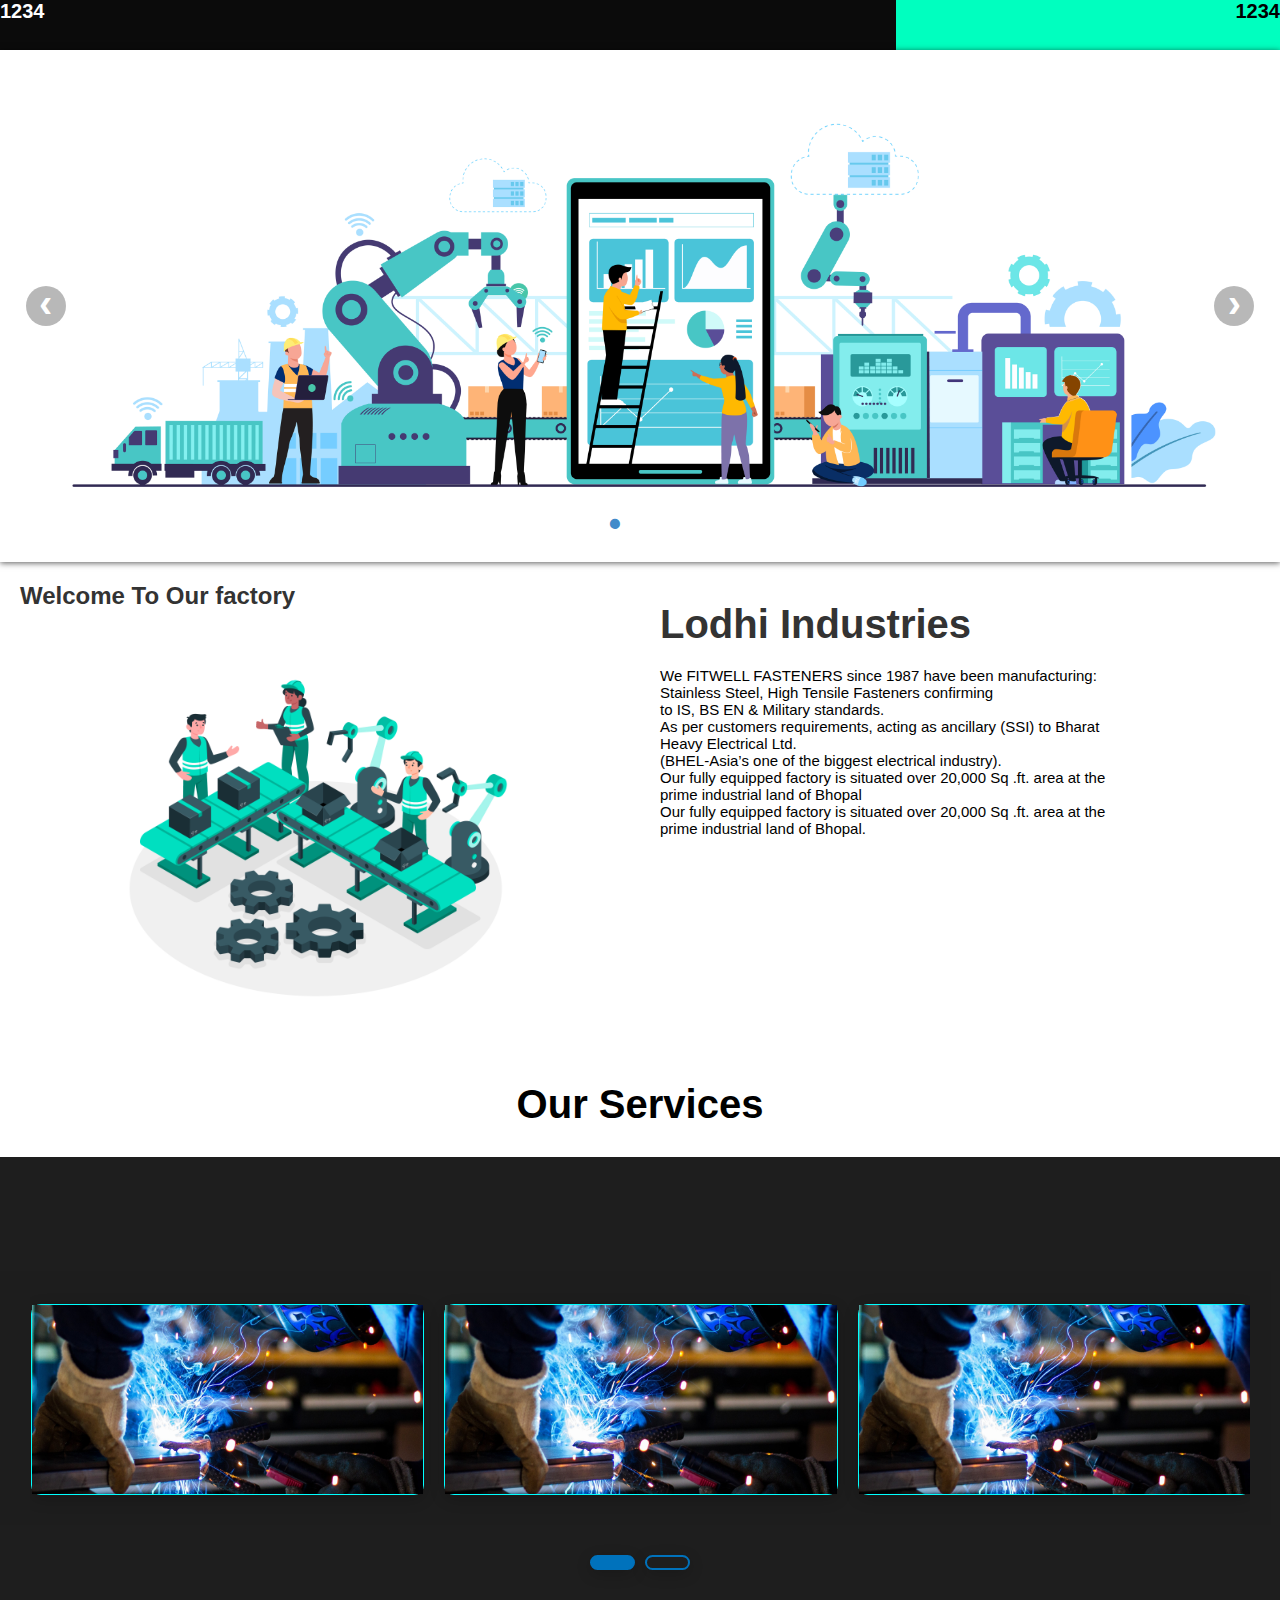
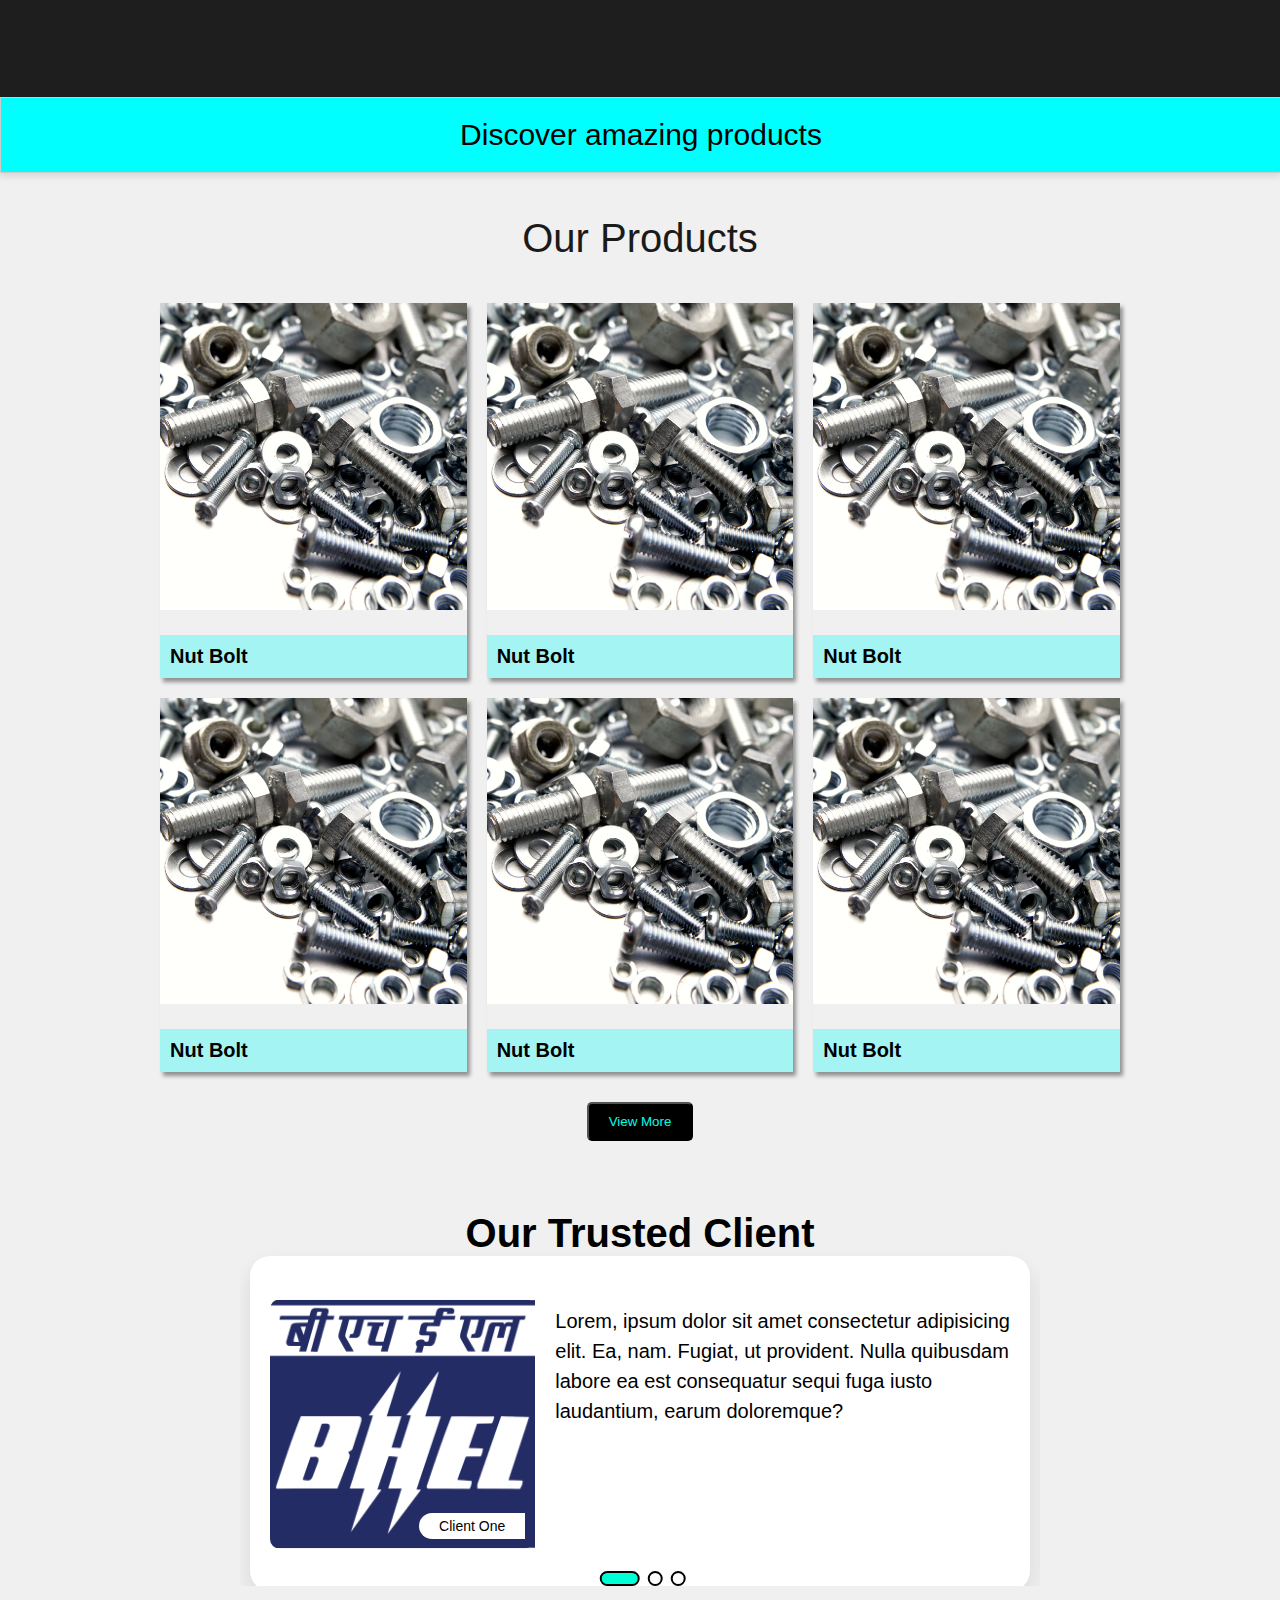
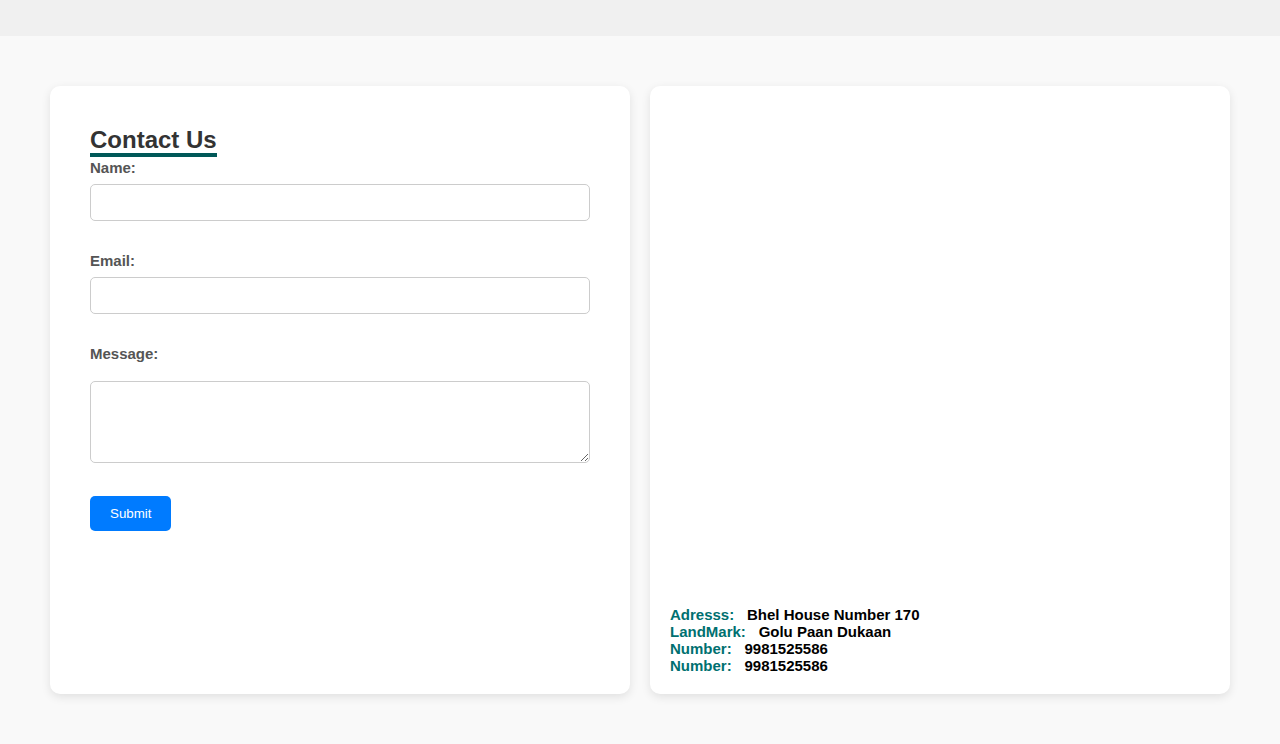
==== commit d414a661: "Add files via upload" ====
--- a/index.html
+++ b/index.html
@@ -3,6 +3,7 @@
   <head>
     <meta charset="UTF-8" />
     <meta name="viewport" content="width=device-width, initial-scale=1.0" />
+    <link rel="stylesheet" href="responsive.css">
     <link rel="stylesheet" href="styles.css" />
 
     <!-- ourwork -->
@@ -162,12 +163,6 @@
         <div class="container-x5">
           <div class="heading-x5">
             <h1>Our Services</h1>
-            <h1>What We’re Offering</h1>
-            <p>
-              Being firm believers in ethical business, we ensure that our
-              values remain intact and we provide the most satisfying supplies
-              to the consumers.
-            </p>
           </div>
         </div>
       </section>
--- a/responsive.css
+++ b/responsive.css
@@ -0,0 +1,40 @@
+@media (max-width:1024px) {
+
+}
+
+
+@media (max-width:800px) {
+    
+}
+
+
+
+@media (max-width:768px) {
+    
+}
+
+
+@media (max-width:600px) {
+    
+}
+
+
+@media (max-width:450px) {
+    
+}
+
+
+
+
+@media (max-width:400px) {
+    
+}
+
+
+
+
+
+@media (max-width:360px) {
+    
+}
+
--- a/styles.css
+++ b/styles.css
@@ -1,6 +1,6 @@
 body {
     margin: 0;
-    font-family: Arial, sans-serif;
+    font-family: Verdana, Geneva, Tahoma, sans-serif;
   }
   
   .container-x1 {
@@ -18,7 +18,8 @@
     padding: 20px; */
     /* background-color: #ffbfbf; */
     /* border-radius: 8px; */
-    box-shadow: 0 2px 4px rgba(0, 0, 0, 0.1);
+    /* box-shadow: 0 2px 4px rgba(0, 0, 0, 0.1); */
     /* text-align: center; */
+    max-width: 100vw;
   }
   
--- a/main-css.css
+++ b/main-css.css
@@ -2,6 +2,7 @@
     margin: 0;
     padding: 0;
     box-sizing: border-box;
+    background-color: white;
     
 
 }
@@ -14,7 +15,7 @@
 }
 
 .carousel-item {
-    height: 90vh;
+    /* height: 90vh; */
 }
 
 
@@ -76,18 +77,23 @@
 /* our services */
 
 .container-x5 {
-    height: 30vh;
+    /* height: 30vh;     */
 }
 
 .heading-x5 {
     text-align: center;
     font-size: 20px;
+    background-color: white;
 }
 
 
 
 /* our services */
 
+.heading-x5 h1 {
+    padding: 30px;
+
+}
 
 
 
@@ -96,10 +102,11 @@
 .banner {
     text-align: center;
     font-size: 30px;
-
+    font-family: Verdana, Geneva, Tahoma, sans-serif;
 }
 
 .banner p {
+    width: 100vw;
     background-color: cyan;
     padding: 20px;
 }
--- a/css/upperbanner.css
+++ b/css/upperbanner.css
@@ -1,6 +1,7 @@
 body {
     margin: 0;
-    font-family: Arial, sans-serif;
+    font-family: Verdana, Geneva, Tahoma, sans-serif;
+    background-color: white;
   }
 
   .main-up-banner {
--- a/css/carousel.css
+++ b/css/carousel.css
@@ -2,6 +2,7 @@
     margin: 0px;
     padding: 0px;
     background: url("http://digital.bnint.com/filelib/s9/photos/white_wood_4500x3000_lo_res.jpg");
+    background-color: white;
 }
 
 .carousel {
@@ -115,7 +116,7 @@
     text-align: center;
     font-size: 27px;
     color: rgba(255, 255, 255, 1);
-    font-family: 'Open Sans', sans-serif;
+    font-family: Verdana, Geneva, Tahoma, sans-serif;
     z-index: 9999;
     text-shadow: 0px 1px 2px rgba(0, 0, 0, 0.33), -1px 0px 2px rgba(255, 255, 255, 0);
 }--- a/css/welcome.css
+++ b/css/welcome.css
@@ -1,7 +1,8 @@
 body {
     margin: 0;
     padding: 0;
-    font-family: Arial, sans-serif;
+    font-family: Verdana, Geneva, Tahoma, sans-serif;
+    background-color: white;
   }
   .outer-container-x3 {
     display: flex;
@@ -17,7 +18,7 @@
   }
   .section-1-x3 {
     background-color: #ffffff;
-    border: 1px solid black;
+    /* border: 1px solid black; */
   }
   .section-2-x3 {
     background-color: #ffffff;
--- a/css/ourwork.css
+++ b/css/ourwork.css
@@ -4,16 +4,17 @@
 margin: 0;
 padding: 0;
 box-sizing: border-box;
-font-family: 'Poppins', sans-serif;
+font-family: Verdana, Geneva, Tahoma, sans-serif;
 }
 body{
 min-height: 100vh;
 display: flex;
+background-color: white;
 align-items: center;
 }
 .wrapper{
 width: 100%;
-background-color: black;
+background-color: rgba(0, 0, 0, 0.879);
 height: 60vh;
 display: flex;
 justify-content: center;
--- a/css/banner.css
+++ b/css/banner.css
@@ -5,7 +5,7 @@
     justify-content: center; */
     align-items: center;
     min-height: 100vh;
-    background-color: #f0f0f0; /* Change this to your desired background color */
+    background-color: white; /* Change this to your desired background color */
   }
   
   .banner {
--- a/css/our_products.css
+++ b/css/our_products.css
@@ -15,6 +15,7 @@
 body {
 	min-height: 100vh;
 	/* background-color: #fafafa; */
+	background-color: white;
 }
 
 .container-x9 {
@@ -24,7 +25,7 @@
 }
 
 .heading-x9 {
-	font-family: "Montserrat", Arial, sans-serif;
+	font-family: Verdana, Geneva, Tahoma, sans-serif;
 	font-size: 4rem;
 	font-weight: 500;
 	line-height: 1.5;
--- a/css/map.css
+++ b/css/map.css
@@ -4,10 +4,11 @@
 body, h2, form {
     margin: 0;
     padding: 0;
+    background-color: white;
 }
 
 body {
-    font-family: Arial, sans-serif;
+    font-family: Verdana, Geneva, Tahoma, sans-serif;
 }
 
 /* Styling for the outer container */
@@ -46,6 +47,13 @@
     margin-bottom: 8px; /* Space between label and input */
     font-weight: bold; /* Make labels bold */
     color: #555; /* Dark grey color for labels */
+    
+}
+
+
+.contact-form-x11 label{
+font-size: 15px;
+
 }
 
 input[type="text"], input[type="email"], textarea {
--- a/css/testimonials.css
+++ b/css/testimonials.css
@@ -15,7 +15,7 @@
   font-family: "dosis";
   color: #080808; */
   /* background: linear-gradient(110deg, #fc6a6a 0%, #ffc69d 100%); */
-  background-color: blanchedalmond;
+  background-color: white;
 
   /* text-align: center; */
 }
@@ -143,7 +143,7 @@
 button.active-x13 {
   width: 40px;
   border-radius: 50px;
-  background: #ff2727;
+  background: #00ffd5;
 }
 
 @media (max-width: 800px) {
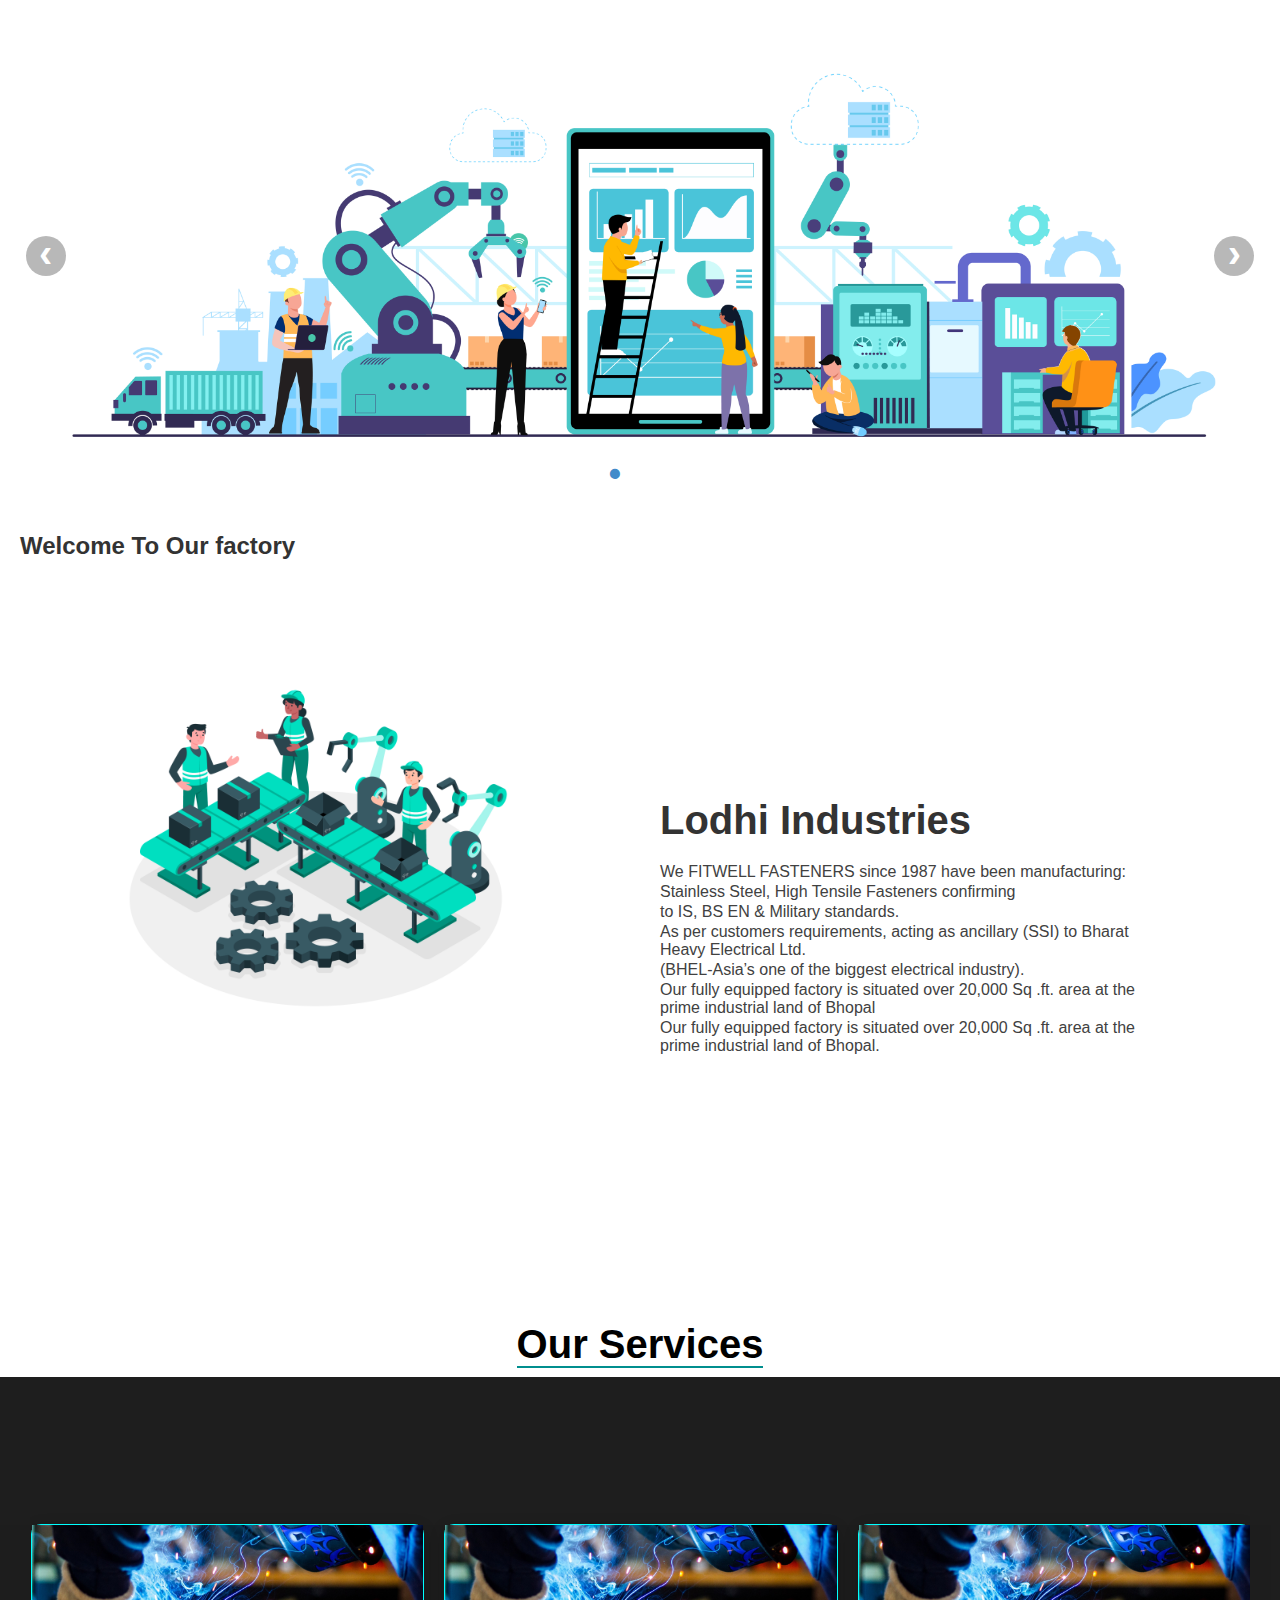
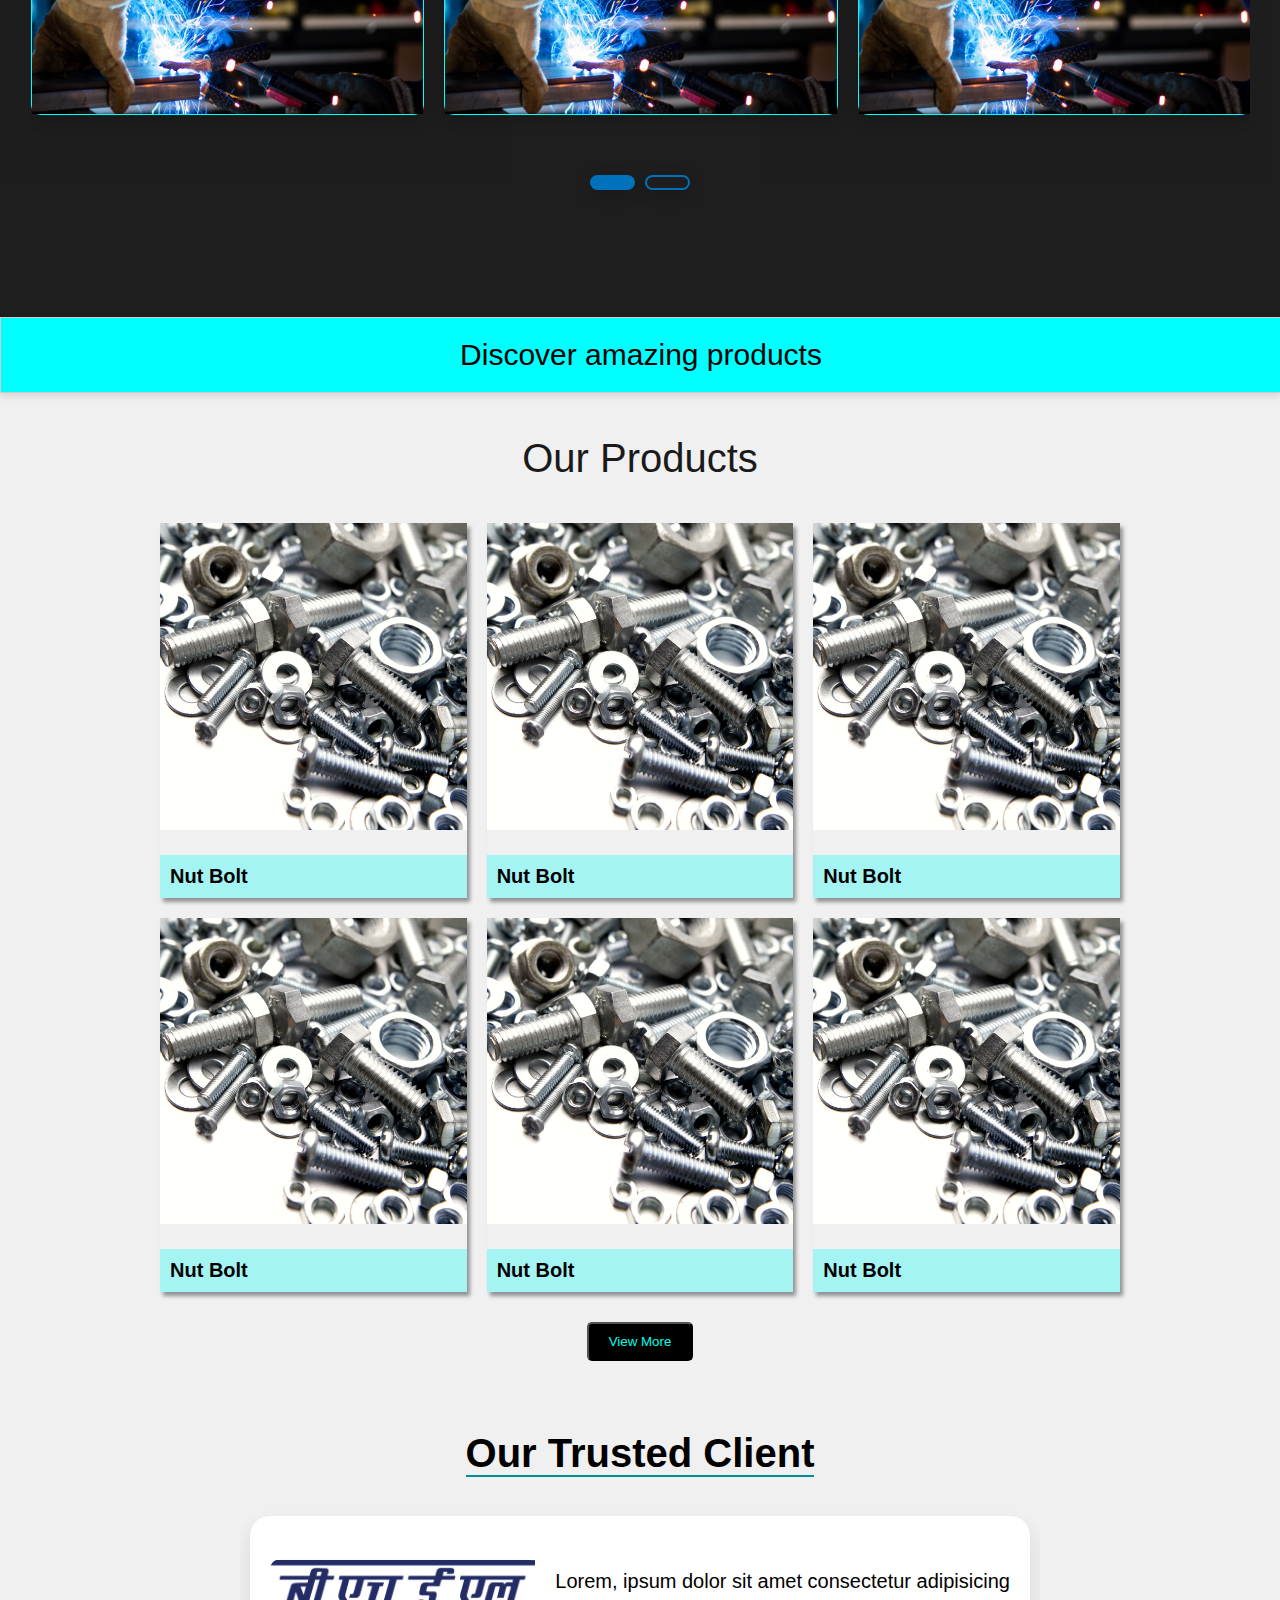
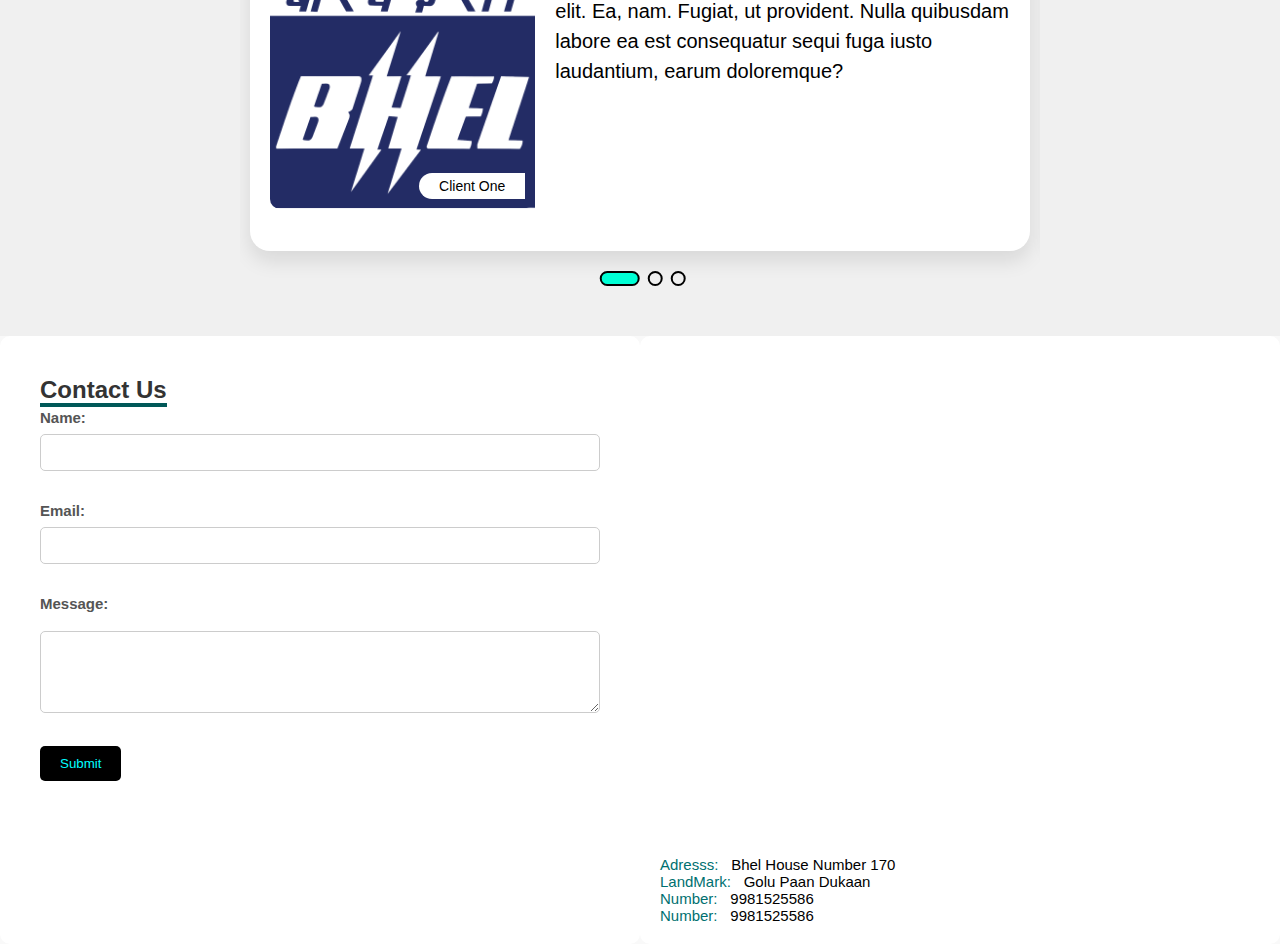
==== commit a4133447: "Add files via upload" ====
--- a/index.html
+++ b/index.html
@@ -1,3 +1,5 @@
+
+
 <!DOCTYPE html>
 <html lang="en">
   <head>
@@ -16,7 +18,7 @@
 
 
     <link rel="stylesheet" href="main-css.css">
-    <link rel="stylesheet" href="./css/upperbanner.css" />
+    <!-- <link rel="stylesheet" href="./css/upperbanner.css" /> -->
     <link rel="stylesheet" href="./css/carousel.css" />
     <link rel="stylesheet" href="./css/welcome.css" />
     <link rel="stylesheet" href="./css/ourwork.css">
@@ -30,7 +32,7 @@
   </head>
   <body>
     <div class="container-x1">
-      <section class="section-x1">
+      <!-- <section class="section-x1">
         <div class="container">
           <div class="main-up-banner">
             <div class="upper-banner1">
@@ -42,7 +44,7 @@
             </div>
           </div>
         </div>
-      </section>
+      </section> -->
 
       <!-- -------------------- -->
       <section class="section-x1">
@@ -75,7 +77,7 @@
               hidden=""
             />
             <div class="carousel-item">
-              <img src="./images/jayphen-simpson-8jNATlZXhgk-unsplash.jpg" />
+              <img src="./images/TaeApril20.jpg" />
             </div>
             <input
               class="carousel-open"
@@ -85,8 +87,8 @@
               aria-hidden="true"
               hidden=""
             />
-            <div class="carousel-item">
-              <img src="./images/sherman-yang-frFhOVkzGEQ-unsplash.jpg" />
+            <div class="carousel-item ">
+              <img src="./images/TaeApril20.jpg" />
             </div>
             <label for="carousel-3" class="carousel-control prev control-1"
               >‹</label
@@ -136,7 +138,7 @@
           </div>
           <div class="inner-section-x3 section-2-x3">
      
-            <h2 >Lodhi Industries</h2>
+            <h2 class=""  >Lodhi Industries</h2>
 
             <div class="para-x3">
              
@@ -152,7 +154,7 @@
                 
             </div>
 
-            <div class="carousel-x3"></div>
+            <!-- <div class="carousel-x3"></div> -->
           </div>
         </div>
       </section>
@@ -335,7 +337,7 @@
 
         <div class="container-x13">
           <div class="heading-clients">
-            <h1>Our Trusted Client</h1>
+            <h1 id="client-heading">Our Trusted Client</h1>
           </div>  
           <div class="wrapper-x13">
             <div class="card-x13">
@@ -459,7 +461,7 @@
                       <label for="message">Message:</label><br>
                       <textarea id="message" name="message" rows="4" required></textarea><br><br>
   
-                      <input type="submit" value="Submit">
+                      <input type="submit" value="Submit" id="submit-btn-map">
                   </form>
               </div>
           </div>
--- a/responsive.css
+++ b/responsive.css
@@ -10,7 +10,24 @@
 
 
 @media (max-width:768px) {
-    
+    .outer-container-x3 {
+        display: flex;
+        flex-wrap: wrap;
+        justify-content: center;
+        flex-direction: column;
+    }
+
+    .container-x13 {
+        width: 100vw !important;
+    }
+
+    .gallery-x9 {
+        margin: 0 auto;
+    }
+
+    .outer-container-x11 {
+     
+    }
 }
 
 
--- a/styles.css
+++ b/styles.css
@@ -1,6 +1,7 @@
 body {
     margin: 0;
     font-family: Verdana, Geneva, Tahoma, sans-serif;
+    overflow-x: hidden;
   }
   
   .container-x1 {
--- a/main-css.css
+++ b/main-css.css
@@ -12,10 +12,12 @@
 
 .carousel-item img{
     width: 100%;
-}
-
-.carousel-item {
-    /* height: 90vh; */
+    object-fit: contain;
+    background-repeat: no-repeat;
+}
+
+.carousel-item  {
+    max-height: 90vh;
 }
 
 
@@ -30,8 +32,21 @@
 /*  inner section */
 .inner-sec1-image img{
     width: 400px;
-}
-
+   margin-top: 60px;
+   animation: translateUpDown 5s linear infinite;
+}
+
+@keyframes translateUpDown {
+    0% {
+        transform: translateY(0);
+    }
+    50% {
+        transform: translateY(-10%);
+    }
+    100% {
+        transform: translateY(0);
+    }
+}
 
 .inner-sec1-image {
     text-align: center;
@@ -44,6 +59,7 @@
 
 .outer-container-x3 {
     width: 100%;
+    min-height: 90vh;
 }
 
 .section-2-x3 h2{
@@ -53,9 +69,25 @@
 
 
 .para-x3 p{
-    font-size: 15px;
+    font-size: 16px;
     width: 80%;
-    color: black;
+    color: rgb(65, 65, 65);
+    font-family: 'Segoe UI', Tahoma, Geneva, Verdana, sans-serif;
+    padding-bottom: 2px;
+    
+   
+}
+
+
+.inner-sec1-image {
+   
+}
+
+.section-2-x3 {
+    display: flex;
+    justify-content: center;
+    flex-direction: column;
+    /* align-items: center; */
 }
 /* about us */
 
@@ -84,6 +116,13 @@
     text-align: center;
     font-size: 20px;
     background-color: white;
+    padding-bottom: 10px;
+}
+
+
+.heading-x5 h1 {
+    border-bottom: 2px solid rgb(0, 142, 142);
+    display: inline;
 }
 
 
@@ -91,7 +130,7 @@
 /* our services */
 
 .heading-x5 h1 {
-    padding: 30px;
+    padding-top: 30px;
 
 }
 
@@ -137,15 +176,19 @@
 
 
 
+
+
 /* map container  */
 
 .inner-section-x11 span {
 font-size: 15px;
-font-weight: 600; 
+/* font-weight: 600;  */
 padding-right: 10px;
 color: rgb(0, 112, 112);
 /* border-bottom: 2px solid black; */
 margin-bottom: 2px;
+
+
 }
 
 .map-container-x11 {
@@ -157,7 +200,11 @@
     color: black !important;
 }
 
-
+#submit-btn-map {
+    background-color: rgb(0, 0, 0);
+    color: cyan;
+
+}
 
 .contact-form-x11  h2 {
 
@@ -173,4 +220,46 @@
 .contact-form-x11 {
 
 }
-/* map container  */+/* map container  */
+
+
+
+
+
+/* clients  */
+
+
+
+#client-heading {
+    border-bottom: 2px solid rgb(0, 142, 142);
+    display: inline;
+}
+
+
+
+
+
+/*  google animation */
+
+/* styles.css */
+
+
+
+/* 
+animation
+*/
+
+
+/* CSS */
+/* CSS */
+.gallery-image-x9 {
+    transition: transform 0.3s ease-in-out;
+}
+
+.gallery-image-x9:hover {
+    transform: scale(1.1);
+}
+
+
+
+
--- a/css/carousel.css
+++ b/css/carousel.css
@@ -7,8 +7,9 @@
 
 .carousel {
     position: relative;
-    box-shadow: 0px 1px 6px rgba(0, 0, 0, 0.64);
+    /* box-shadow: 0px 1px 6px rgba(0, 0, 0, 0.64); */
     /* margin-top: 26px; */
+ 
 }
 
 .carousel-inner {
--- a/css/map.css
+++ b/css/map.css
@@ -16,7 +16,7 @@
     display: flex;
     justify-content: space-between;
     flex-wrap: wrap;
-    padding: 40px;
+    /* padding: 40px; */
     background-color: #f9f9f9;  /* Added a slight background color for contrast */
 }
 
@@ -24,10 +24,10 @@
 .inner-section-x11 {
     flex: 1;
     padding: 20px;
-    box-shadow: 0 3px 10px rgba(0, 0, 0, 0.1); /* Subtle shadow for depth */
+    /* box-shadow: 0 3px 10px rgba(0, 0, 0, 0.1); Subtle shadow for depth */
     background-color: white; /* Make the inner sections pop out */
     border-radius: 10px;
-    margin: 10px; /* Added spacing between sections */
+    /* margin: 10px; Added spacing between sections */
 }
 
 /* Styling for the contact form */
--- a/css/testimonials.css
+++ b/css/testimonials.css
@@ -61,7 +61,7 @@
   justify-content: center;
   align-items: center;
   padding: 20px;
-  margin: 0 10px;
+  margin: 40px 10px;
 }
 
 .card-thumb-x13 {
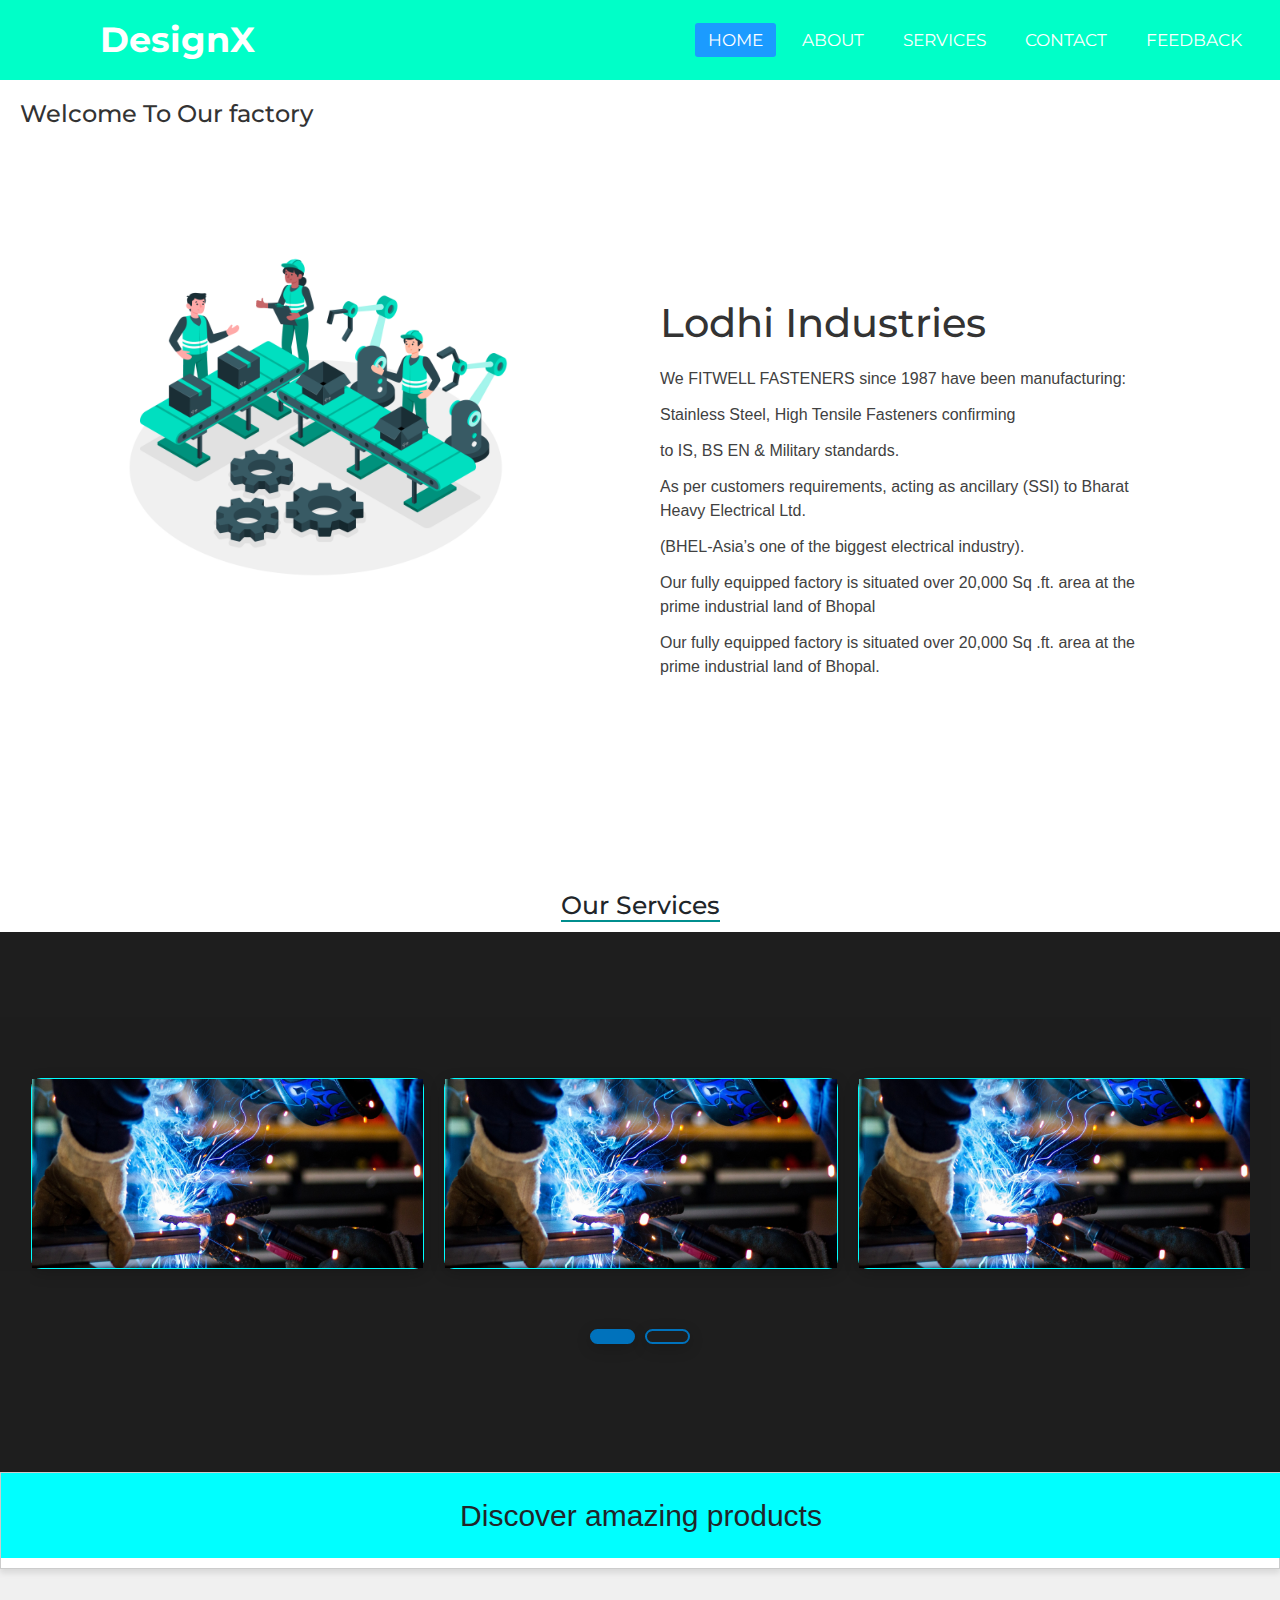
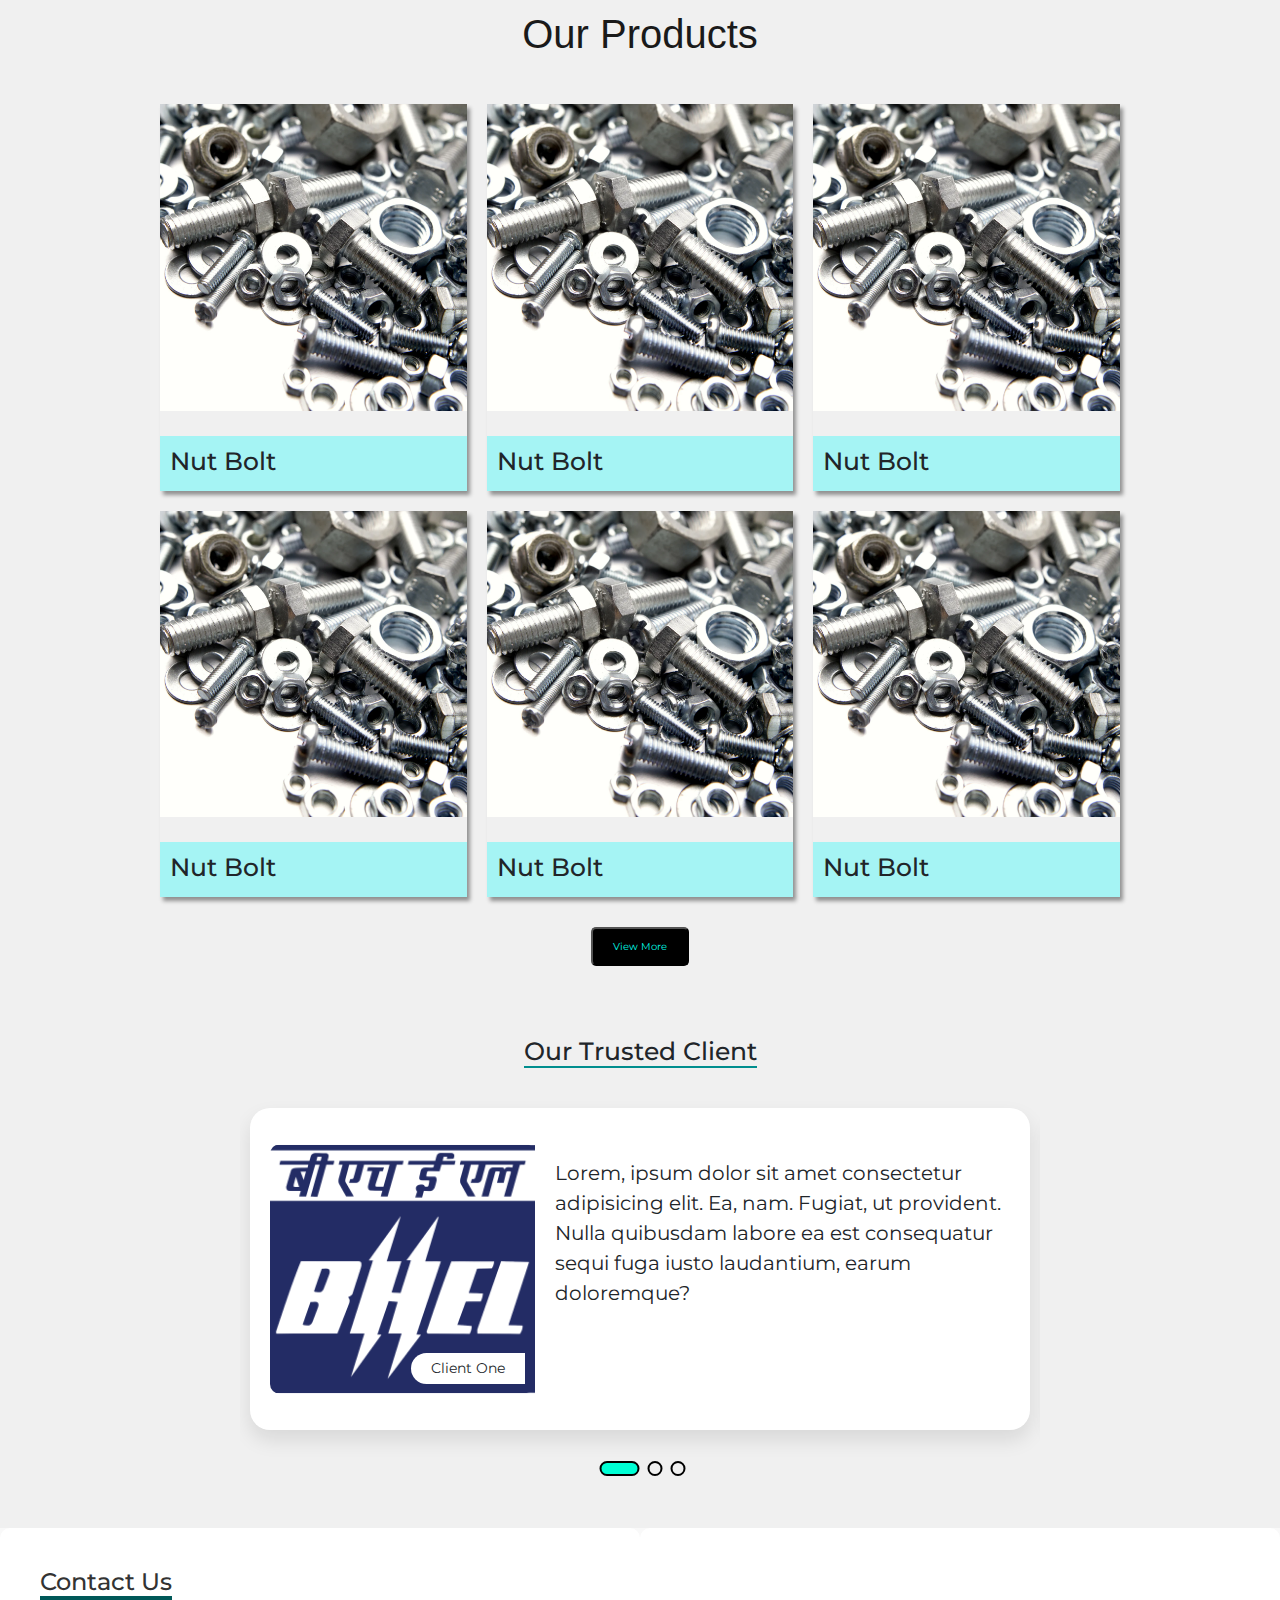
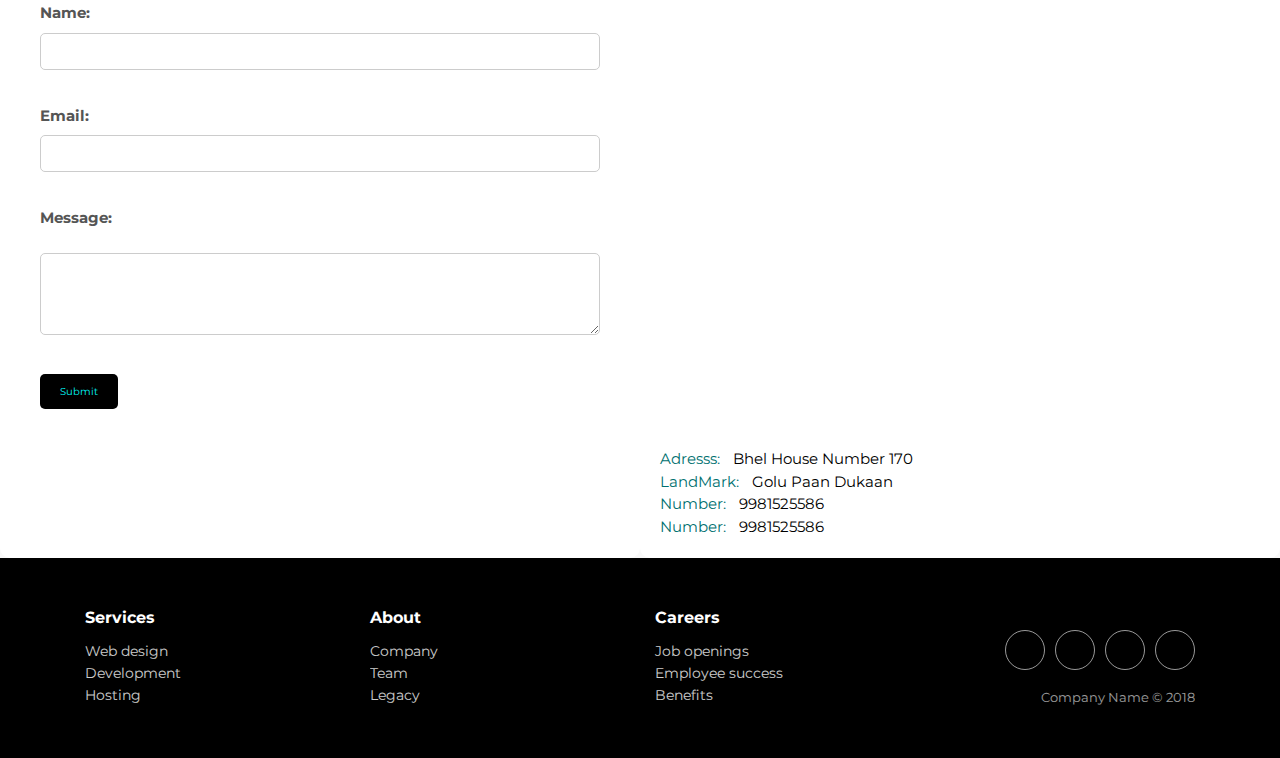
==== commit b83cdc34: "Add files via upload" ====
--- a/index.html
+++ b/index.html
@@ -7,6 +7,19 @@
     <meta name="viewport" content="width=device-width, initial-scale=1.0" />
     <link rel="stylesheet" href="responsive.css">
     <link rel="stylesheet" href="styles.css" />
+
+<!-- footer -->
+    <link rel="stylesheet" href="https://cdnjs.cloudflare.com/ajax/libs/twitter-bootstrap/4.1.3/css/bootstrap.min.css">
+    <link rel="stylesheet" href="https://cdnjs.cloudflare.com/ajax/libs/ionicons/2.0.1/css/ionicons.min.css">
+    <link rel="stylesheet" href="assets/css/style.css">
+    <link rel="stylesheet" href="./css/footer.css">
+<!-- footer -->
+
+    <!-- navbar -->
+    <link rel="stylesheet" href="https://cdnjs.cloudflare.com/ajax/libs/font-awesome/5.15.3/css/all.min.css"/>
+    <link rel="stylesheet" href="./css/Navbar.css">
+      <!-- navbar -->
+
 
     <!-- ourwork -->
     <script src="https://code.jquery.com/jquery-3.5.1.js"></script>
@@ -32,22 +45,29 @@
   </head>
   <body>
     <div class="container-x1">
-      <!-- <section class="section-x1">
-        <div class="container">
-          <div class="main-up-banner">
-            <div class="upper-banner1">
-              <h1>1234</h1>
-            </div>
-
-            <div class="upper-banner2">
-              <h1>1234</h1>
-            </div>
-          </div>
+      <section class="section-x1">
+        <div class="navbarx1">
+          <input type="checkbox" id="check">
+          <label for="check" class="checkbtn">
+            <i class="fas fa-bars"></i>
+          </label>
+          <label class="logo">DesignX</label>
+          <ul>
+            <li><a class="activee" href="#">Home</a></li>
+            <li><a href="#">About</a></li>
+            <li><a href="#">Services</a></li>
+            <li><a href="#">Contact</a></li>
+            <li><a href="#">Feedback</a></li>
+          </ul>
         </div>
-      </section> -->
-
-      <!-- -------------------- -->
-      <section class="section-x1">
+        <section></section>
+    
+      </section>
+
+      <!-- -------------------- -->
+      <section class="section-x1">
+
+
         <div class="carousel">
 
         
@@ -510,7 +530,45 @@
       
 
       <!-- -------------------- -->
-      <section class="section-x1"></section>
+      <section class="section-x1">
+        <div class="footer-clean">
+          <footer>
+              <div class="container">
+                  <div class="row justify-content-center">
+                      <div class="col-sm-4 col-md-3 item">
+                          <h3>Services</h3>
+                          <ul>
+                              <li><a href="#">Web design</a></li>
+                              <li><a href="#">Development</a></li>
+                              <li><a href="#">Hosting</a></li>
+                          </ul>
+                      </div>
+                      <div class="col-sm-4 col-md-3 item">
+                          <h3>About</h3>
+                          <ul>
+                              <li><a href="#">Company</a></li>
+                              <li><a href="#">Team</a></li>
+                              <li><a href="#">Legacy</a></li>
+                          </ul>
+                      </div>
+                      <div class="col-sm-4 col-md-3 item">
+                          <h3>Careers</h3>
+                          <ul>
+                              <li><a href="#">Job openings</a></li>
+                              <li><a href="#">Employee success</a></li>
+                              <li><a href="#">Benefits</a></li>
+                          </ul>
+                      </div>
+                      <div class="col-lg-3 item social"><a href="#"><i class="icon ion-social-facebook"></i></a><a href="#"><i class="icon ion-social-twitter"></i></a><a href="#"><i class="icon ion-social-snapchat"></i></a><a href="#"><i class="icon ion-social-instagram"></i></a>
+                          <p class="copyright">Company Name © 2018</p>
+                      </div>
+                  </div>
+              </div>
+          </footer>
+      </div>
+      <script src="https://cdnjs.cloudflare.com/ajax/libs/jquery/3.2.1/jquery.min.js"></script>
+      <script src="https://cdnjs.cloudflare.com/ajax/libs/twitter-bootstrap/4.1.3/js/bootstrap.bundle.min.js"></script>
+      </section>
       <!-- -------------------- -->
 
 
--- a/responsive.css
+++ b/responsive.css
@@ -28,6 +28,9 @@
     .outer-container-x11 {
      
     }
+    .inner-sec1-image img  {
+        width: 100% !important;
+    }
 }
 
 
--- a/css/footer.css
+++ b/css/footer.css
@@ -0,0 +1,85 @@
+.footer-clean {
+    padding:50px 0;
+    background-color:#000000;
+    color:#ffffff;
+  }
+  
+  .footer-clean h3 {
+    margin-top:0;
+    margin-bottom:12px;
+    font-weight:bold;
+    font-size:16px;
+  }
+  
+  .footer-clean ul {
+    padding:0;
+    list-style:none;
+    line-height:1.6;
+    font-size:14px;
+    margin-bottom:0;
+  }
+  
+  .footer-clean ul a {
+    color:inherit;
+    text-decoration:none;
+    opacity:0.8;
+  }
+  
+  .footer-clean ul a:hover {
+    opacity:1;
+  }
+  
+  .footer-clean .item.social {
+    text-align:right;
+  }
+  
+  @media (max-width:767px) {
+    .footer-clean .item {
+      text-align:center;
+      padding-bottom:20px;
+    }
+  }
+  
+  @media (max-width: 768px) {
+    .footer-clean .item.social {
+      text-align:center;
+    }
+  }
+  
+  .footer-clean .item.social > a {
+    font-size:24px;
+    width:40px;
+    height:40px;
+    line-height:40px;
+    display:inline-block;
+    text-align:center;
+    border-radius:50%;
+    border:1px solid #ccc;
+    margin-left:10px;
+    margin-top:22px;
+    color:inherit;
+    opacity:0.75;
+  }
+  
+  .footer-clean .item.social > a:hover {
+    opacity:0.9;
+  }
+  
+  @media (max-width:991px) {
+    .footer-clean .item.social > a {
+      margin-top:40px;
+    }
+  }
+  
+  @media (max-width:767px) {
+    .footer-clean .item.social > a {
+      margin-top:10px;
+    }
+  }
+  
+  .footer-clean .copyright {
+    margin-top:14px;
+    margin-bottom:0;
+    font-size:13px;
+    opacity:0.6;
+  }--- a/css/Navbar.css
+++ b/css/Navbar.css
@@ -0,0 +1,109 @@
+*{
+    padding: 0;
+    margin: 0;
+    text-decoration: none;
+    list-style: none;
+    box-sizing: border-box;
+  }
+
+  
+
+  body{
+    font-family: montserrat;
+  }
+  .navbarx1{
+    background: rgb(0, 255, 200);
+     height: 80px;
+    width: 100%;
+    position: fixed;
+    z-index: 2;
+
+  }
+  label.logo{
+    color: white;
+    font-size: 35px;
+    line-height: 80px;
+    padding: 0 100px;
+    font-weight: bold;
+    display: inline;
+  }
+  .navbarx1 ul{
+    float: right;
+    margin-right: 20px;
+    z-index: 1;
+  }
+ .navbarx1 ul li{
+    display: inline-block;
+    line-height: 80px;
+    margin: 0 5px;
+  }
+  .navbarx1 ul li a{
+    color: white;
+    font-size: 17px;
+    padding: 7px 13px;
+    border-radius: 3px;
+    text-transform: uppercase;
+  }
+  a.activee,a:hover{
+    background: #1b9bff;
+    transition: .5s;
+  }
+  .checkbtn{
+    font-size: 30px;
+    color: white;
+    float: right;
+    line-height: 80px;
+    margin-right: 40px;
+    cursor: pointer;
+    display: none;
+  }
+  #check{
+    display: none;
+  }
+
+
+  @media (max-width: 952px){
+    label.logo{
+      font-size: 30px;
+      padding-left: 50px;
+    
+    }
+    .navbarx1 ul li a{
+      font-size: 16px;
+    }
+  }
+  @media (max-width: 858px){
+    .checkbtn{
+      display: block;
+    }
+    ul{
+      position: fixed;
+      width: 100%;
+      height: 100vh;
+      background: #2c3e50;
+      top: 80px;
+      left: -100%;
+      text-align: center;
+      transition: all .5s;
+    }
+    .navbarx1 ul li{
+      display: block;
+      margin: 50px 0;
+      line-height: 30px;
+    }
+    .navbarx1 ul li a{
+      font-size: 20px;
+    }
+    a:hover,a.active{
+      background: none;
+      color: #0082e6;
+    }
+    #check:checked ~ ul{
+      left: 0;
+    }
+  }
+  section{
+    background: url(bg1.jpg) no-repeat;
+    background-size: cover;
+    /* height: calc(100vh - 80px); */
+  }--- a/main-css.css
+++ b/main-css.css
@@ -1,11 +1,18 @@
 body {
+
+    box-sizing: border-box;
+
     margin: 0;
     padding: 0;
-    box-sizing: border-box;
+    min-height: 100vh;
+    display: flex;
+    align-items: center;
+
     background-color: white;
-    
-
-}
+    overflow-x: hidden;
+    max-width: 100vw !important;
+}
+
 
 
 /* carousel 1 -css */
--- a/css/upperbanner.css
+++ b/css/upperbanner.css
@@ -1,8 +1,4 @@
-body {
-    margin: 0;
-    font-family: Verdana, Geneva, Tahoma, sans-serif;
-    background-color: white;
-  }
+
 
   .main-up-banner {
     display: flex;
--- a/css/carousel.css
+++ b/css/carousel.css
@@ -1,14 +1,9 @@
-html, body {
-    margin: 0px;
-    padding: 0px;
-    background: url("http://digital.bnint.com/filelib/s9/photos/white_wood_4500x3000_lo_res.jpg");
-    background-color: white;
-}
+
 
 .carousel {
     position: relative;
     /* box-shadow: 0px 1px 6px rgba(0, 0, 0, 0.64); */
-    /* margin-top: 26px; */
+    margin-top: 80px;
  
 }
 
--- a/css/welcome.css
+++ b/css/welcome.css
@@ -1,9 +1,4 @@
-body {
-    margin: 0;
-    padding: 0;
-    font-family: Verdana, Geneva, Tahoma, sans-serif;
-    background-color: white;
-  }
+
   .outer-container-x3 {
     display: flex;
     flex-wrap: wrap;
--- a/css/ourwork.css
+++ b/css/ourwork.css
@@ -1,17 +1,5 @@
 
-@import url('https://fonts.googleapis.com/css?family=Poppins:400,500,600,700&display=swap');
-*{
-margin: 0;
-padding: 0;
-box-sizing: border-box;
-font-family: Verdana, Geneva, Tahoma, sans-serif;
-}
-body{
-min-height: 100vh;
-display: flex;
-background-color: white;
-align-items: center;
-}
+
 .wrapper{
 width: 100%;
 background-color: rgba(0, 0, 0, 0.879);
--- a/css/banner.css
+++ b/css/banner.css
@@ -1,13 +1,4 @@
-body {
-    margin: 0;
-    padding: 0;
-    /* display: flex;
-    justify-content: center; */
-    align-items: center;
-    min-height: 100vh;
-    background-color: white; /* Change this to your desired background color */
-  }
-  
+
   .banner {
     width: 100%;
     /* padding: 20px; */
@@ -20,6 +11,6 @@
 
   @media (max-width: 768px) {
     .banner {
-      max-width: 90%;
+      max-width: 100%;
     }
   }--- a/css/our_products.css
+++ b/css/our_products.css
@@ -12,11 +12,7 @@
 	box-sizing: border-box;
 }
 
-body {
-	min-height: 100vh;
-	/* background-color: #fafafa; */
-	background-color: white;
-}
+
 
 .container-x9 {
 	max-width: 100rem;
--- a/css/map.css
+++ b/css/map.css
@@ -1,15 +1,4 @@
 
-     
-/* Resetting some default browser styling for a consistent look */
-body, h2, form {
-    margin: 0;
-    padding: 0;
-    background-color: white;
-}
-
-body {
-    font-family: Verdana, Geneva, Tahoma, sans-serif;
-}
 
 /* Styling for the outer container */
 .outer-container-x11 {
@@ -93,7 +82,7 @@
     }
 
     .outer-container-x11 {
-        padding: 20px; /* Reduce padding on smaller screens */
+        /* padding: 20px; Reduce padding on smaller screens */
         flex-direction: column;
     }
 }
--- a/css/testimonials.css
+++ b/css/testimonials.css
@@ -1,24 +1,4 @@
-@import url("https://fonts.googleapis.com/css2?family=Dosis:wght@500&family=Roboto:wght@400&display=swap");
 
-* {
-  margin: 0;
-  padding: 0;
-  box-sizing: border-box;
-}
-
-body {
-  /* width: 100%;
-  height: 100vh;
-  display: flex;
-  justify-content: center;
-
-  font-family: "dosis";
-  color: #080808; */
-  /* background: linear-gradient(110deg, #fc6a6a 0%, #ffc69d 100%); */
-  background-color: white;
-
-  /* text-align: center; */
-}
 
 .heading-clients{
     text-align: center;
